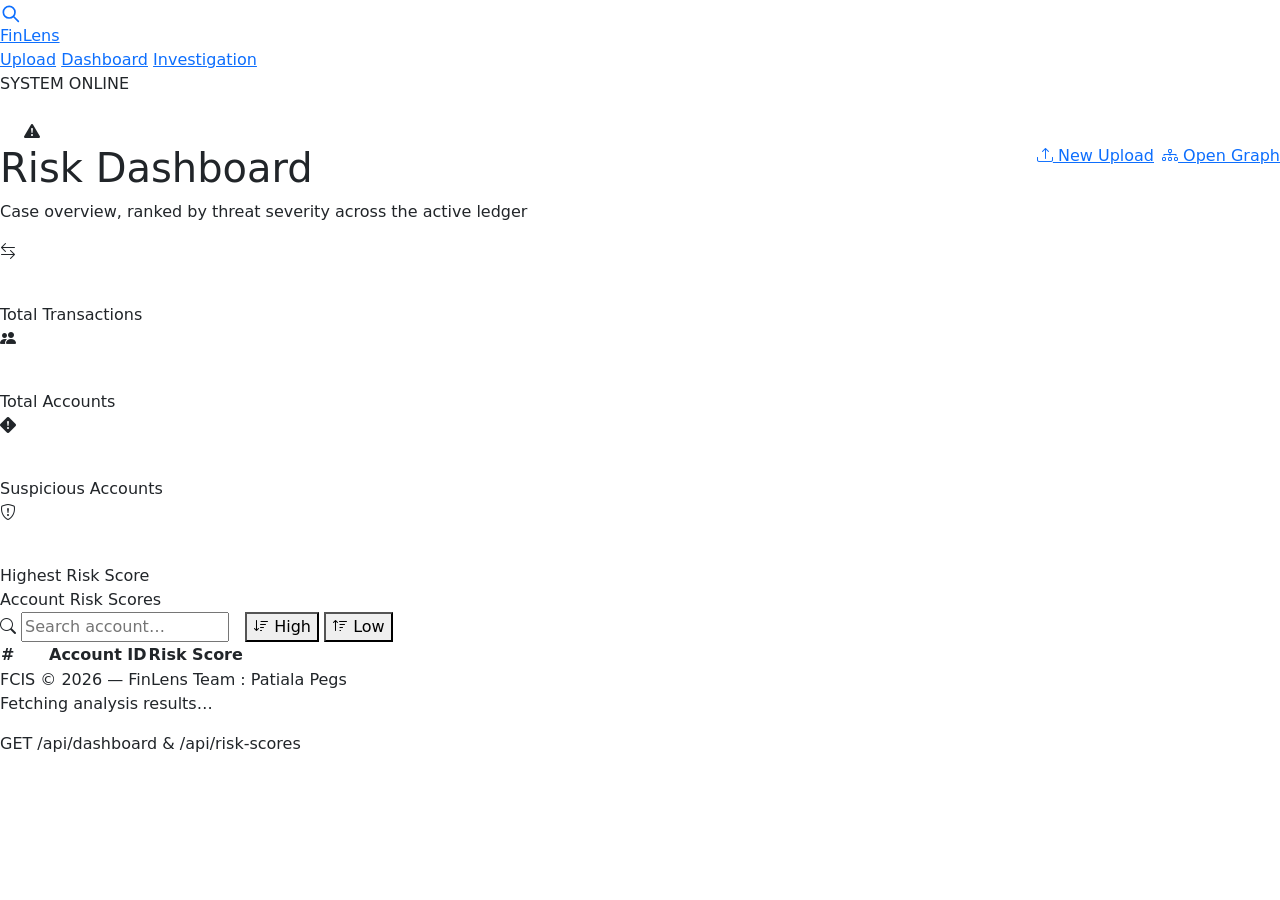
==== dashboard.html @ 62fd75c6 "Update dashboard.html" ====
<!DOCTYPE html>
<html lang="en">
<head>
  <meta charset="UTF-8" />
  <meta name="viewport" content="width=device-width, initial-scale=1.0" />
  <meta http-equiv="X-Content-Type-Options" content="nosniff" />
  <meta http-equiv="X-Frame-Options" content="DENY" />
  <meta name="referrer" content="strict-origin-when-cross-origin" />
  <title>FinLens— Dashboard</title>

  <link
    rel="stylesheet"
    href="https://cdn.jsdelivr.net/npm/bootstrap@5.3.3/dist/css/bootstrap.min.css"
    integrity="sha384-QWTKZyjpPEjISv5WaRU9OFeRpok6YctnYmDr5pNlyT2bRjXh0JMhjY6hW+ALEwIH"
    crossorigin="anonymous"
  />
  <link
    rel="stylesheet"
    href="https://cdn.jsdelivr.net/npm/bootstrap-icons@1.11.3/font/bootstrap-icons.min.css"
    crossorigin="anonymous"
  />
  <link rel="stylesheet" href="style.css" />
  <link rel="icon" type="image/x-icon" href="favicon.ico">

<link rel="icon" type="image/png" sizes="32x32" href="favicon-32x32.png">
<link rel="icon" type="image/png" sizes="16x16" href="favicon-16x16.png">

<link rel="apple-touch-icon" sizes="192x192" href="favicon-192x192.png">
</head>
<body>

  <!-- ===================== NAVBAR ===================== -->
  <nav class="fcis-navbar">
    <a href="index.html" class="fcis-brand">
      <div class="fcis-brand-icon">
        <!-- Magnifying glass -->
        <svg width="20" height="20" viewBox="0 0 24 24" fill="none" stroke="currentColor" stroke-width="2" stroke-linecap="round" stroke-linejoin="round" aria-hidden="true">
          <circle cx="11" cy="11" r="7"/>
          <line x1="16.5" y1="16.5" x2="22" y2="22"/>
        </svg>
      </div>
      <span class="fcis-brand-name">FinLens</span>
      
    </a>

    <div class="fcis-nav-links">
      <a href="index.html"         class="fcis-nav-link">Upload</a>
      <a href="dashboard.html"     class="fcis-nav-link active">Dashboard</a>
      <a href="investigation.html" class="fcis-nav-link">Investigation</a>
    </div>

    <span class="status-dot">SYSTEM ONLINE</span>
  </nav>

  <!-- ===================== ERROR BANNER ===================== -->
  <div id="error-banner" class="error-banner mx-4 mt-4" role="alert" aria-live="assertive">
    <i class="bi bi-exclamation-triangle-fill" aria-hidden="true"></i>
    <span class="error-msg"></span>
  </div>

  <!-- ===================== MAIN CONTENT ===================== -->
  <main class="dashboard-layout">

    <div class="page-header d-flex justify-content-between align-items-start flex-wrap gap-3">
      <div>
        <h1 class="page-title">Risk Dashboard</h1>
        <p class="page-subtitle">Case overview, ranked by threat severity across the active ledger</p>
      </div>
      <div class="d-flex gap-2">
        <a href="index.html" class="btn-fcis-ghost">
          <i class="bi bi-upload" aria-hidden="true"></i>
          New Upload
        </a>
        <a href="investigation.html" class="btn-fcis-primary">
          <i class="bi bi-diagram-3" aria-hidden="true"></i>
          Open Graph
        </a>
      </div>
    </div>

    <!-- ===================== STATS GRID ===================== -->
    <section aria-label="Summary statistics">
      <div class="stats-grid">

        <article class="stat-card stat-info" aria-label="Total Transactions">
          <div class="stat-icon icon-info" aria-hidden="true">
            <i class="bi bi-arrow-left-right"></i>
          </div>
          <div class="stat-value" id="stat-total-tx" aria-live="polite">
            <span class="skeleton" style="width:90px;height:32px;display:inline-block;border-radius:4px;"></span>
          </div>
          <div class="stat-label">Total Transactions</div>
        </article>

        <article class="stat-card stat-safe" aria-label="Total Accounts">
          <div class="stat-icon icon-safe" aria-hidden="true">
            <i class="bi bi-people-fill"></i>
          </div>
          <div class="stat-value" id="stat-total-acc" aria-live="polite">
            <span class="skeleton" style="width:70px;height:32px;display:inline-block;border-radius:4px;"></span>
          </div>
          <div class="stat-label">Total Accounts</div>
        </article>

        <article class="stat-card stat-warning" aria-label="Suspicious Accounts">
          <div class="stat-icon icon-warning" aria-hidden="true">
            <i class="bi bi-exclamation-diamond-fill"></i>
          </div>
          <div class="stat-value" id="stat-suspicious" aria-live="polite">
            <span class="skeleton" style="width:50px;height:32px;display:inline-block;border-radius:4px;"></span>
          </div>
          <div class="stat-label">Suspicious Accounts</div>
        </article>

        <article class="stat-card stat-danger threat-pulse" aria-label="Highest Risk Score">
          <div class="stat-icon icon-danger" aria-hidden="true">
            <i class="bi bi-shield-exclamation"></i>
          </div>
          <div class="stat-value" id="stat-highest-risk" style="color:var(--critical)" aria-live="polite">
            <span class="skeleton" style="width:60px;height:32px;display:inline-block;border-radius:4px;"></span>
          </div>
          <div class="stat-label">Highest Risk Score</div>
        </article>

      </div>
    </section>

    <!-- ===================== RISK TABLE ===================== -->
    <section aria-label="Risk score table">

      <div class="table-toolbar">
        <div class="section-title">Account Risk Scores</div>

        <div class="d-flex gap-3 align-items-center flex-wrap">
          <div class="fcis-search" role="search">
            <i class="bi bi-search fcis-search-icon" aria-hidden="true"></i>
            <input
              type="search"
              id="account-search"
              placeholder="Search account…"
              aria-label="Search accounts by ID"
              autocomplete="off"
              spellcheck="false"
            />
          </div>

          <div class="sort-controls" role="group" aria-label="Sort options">
            <button class="sort-btn sort-active" data-sort="desc" aria-pressed="true">
              <i class="bi bi-sort-down" aria-hidden="true"></i> High
            </button>
            <button class="sort-btn" data-sort="asc" aria-pressed="false">
              <i class="bi bi-sort-up" aria-hidden="true"></i> Low
            </button>
          </div>
        </div>
      </div>

      <div class="fcis-card" style="padding:0; overflow:hidden;">
        <div class="fcis-table-wrapper">
          <table class="fcis-table" role="table" aria-label="Account risk scores">
            <thead>
              <tr>
                <th scope="col" style="width:48px;">#</th>
                <th scope="col">Account ID</th>
                <th scope="col">Risk Score</th>
              </tr>
            </thead>
            <tbody id="risk-table-body"></tbody>
          </table>
        </div>

        <!-- Empty state -->
        <div id="table-empty" class="empty-state" style="display:none;" aria-live="polite">
          <div class="empty-state-icon" aria-hidden="true">
            <!-- No results / search icon -->
            <svg width="32" height="32" viewBox="0 0 24 24" fill="none" stroke="currentColor" stroke-width="1.5" stroke-linecap="round" stroke-linejoin="round">
              <circle cx="11" cy="11" r="7"/>
              <line x1="16.5" y1="16.5" x2="22" y2="22"/>
              <line x1="8" y1="11" x2="14" y2="11"/>
            </svg>
          </div>
          <p class="empty-state-text">No accounts match this query.</p>
        </div>

      </div>

    </section>

  </main>

  <!-- ===================== FOOTER ===================== -->
  <footer class="fcis-footer">
    <span class="fcis-footer-text">FCIS &copy; 2026 &mdash; FinLens</span>
    <span class="fcis-footer-text">
      <span class="fcis-footer-text">Team : Patiala Pegs</span>
    </span>
  </footer>

  <!-- Loading overlay -->
  <div id="loading-overlay" class="loading-overlay" role="status" aria-live="polite" aria-label="Loading dashboard data">
    <div class="loading-card">
      <div class="loading-spinner-lg" aria-hidden="true"></div>
      <p class="loading-label">Fetching analysis results…</p>
      <p class="loading-sub">GET /api/dashboard &amp; /api/risk-scores</p>
    </div>
  </div>

  <script
    src="https://cdn.jsdelivr.net/npm/bootstrap@5.3.3/dist/js/bootstrap.bundle.min.js"
    integrity="sha384-YvpcrYf0tY3lHB60NNkmXc4s9bIOgUxi8T/jzmWBjstz8T8AlGkgqamFxlYEMJF8"
    crossorigin="anonymous"
  ></script>
  <script src="app.js"></script>
</body>
</html>
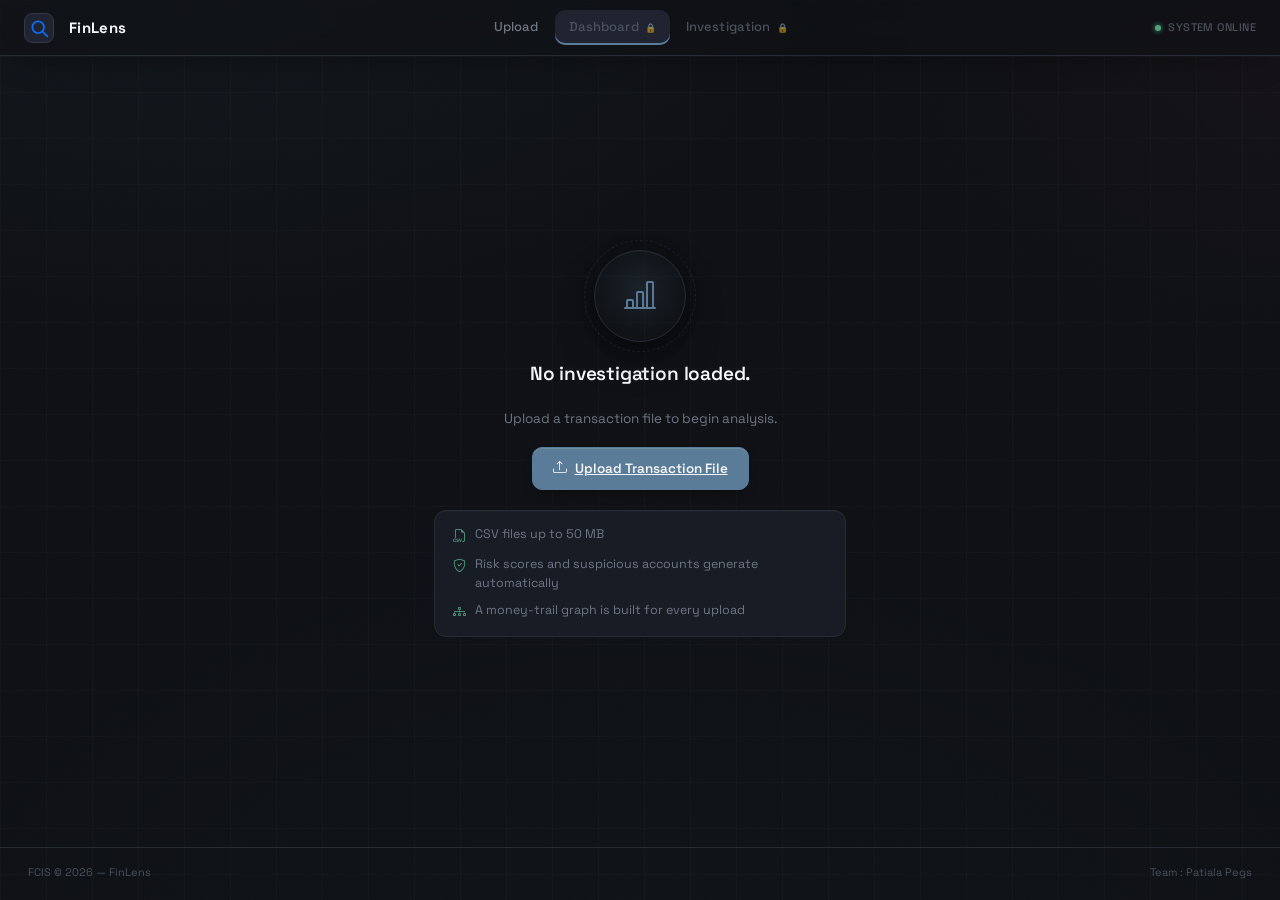
==== commit 20f033df: "Add files via upload" ====
--- a/dashboard.html
+++ b/dashboard.html
@@ -6,7 +6,7 @@
   <meta http-equiv="X-Content-Type-Options" content="nosniff" />
   <meta http-equiv="X-Frame-Options" content="DENY" />
   <meta name="referrer" content="strict-origin-when-cross-origin" />
-  <title>FinLens— Dashboard</title>
+  <title>FinLens — Dashboard</title>
 
   <link
     rel="stylesheet"
@@ -21,10 +21,8 @@
   />
   <link rel="stylesheet" href="style.css" />
   <link rel="icon" type="image/x-icon" href="favicon.ico">
-
 <link rel="icon" type="image/png" sizes="32x32" href="favicon-32x32.png">
 <link rel="icon" type="image/png" sizes="16x16" href="favicon-16x16.png">
-
 <link rel="apple-touch-icon" sizes="192x192" href="favicon-192x192.png">
 </head>
 <body>
@@ -33,24 +31,32 @@
   <nav class="fcis-navbar">
     <a href="index.html" class="fcis-brand">
       <div class="fcis-brand-icon">
-        <!-- Magnifying glass -->
         <svg width="20" height="20" viewBox="0 0 24 24" fill="none" stroke="currentColor" stroke-width="2" stroke-linecap="round" stroke-linejoin="round" aria-hidden="true">
           <circle cx="11" cy="11" r="7"/>
           <line x1="16.5" y1="16.5" x2="22" y2="22"/>
         </svg>
       </div>
       <span class="fcis-brand-name">FinLens</span>
-      
     </a>
 
-    <div class="fcis-nav-links">
-      <a href="index.html"         class="fcis-nav-link">Upload</a>
-      <a href="dashboard.html"     class="fcis-nav-link active">Dashboard</a>
-      <a href="investigation.html" class="fcis-nav-link">Investigation</a>
-    </div>
-
-    <span class="status-dot">SYSTEM ONLINE</span>
+    <div class="fcis-nav-links" id="fcis-nav-links">
+      <a href="index.html" class="fcis-nav-link">Upload</a>
+      <a href="dashboard.html" class="fcis-nav-link active" data-requires-upload>Dashboard</a>
+      <a href="investigation.html" class="fcis-nav-link" data-requires-upload>Investigation</a>
+    </div>
+
+    <div class="fcis-navbar-right">
+      <span class="status-dot"><span class="status-text">SYSTEM ONLINE</span></span>
+      <button class="fcis-menu-toggle" id="nav-menu-toggle" aria-label="Toggle navigation menu" aria-expanded="false" aria-controls="fcis-nav-links">
+        <span class="menu-bar"></span>
+        <span class="menu-bar"></span>
+        <span class="menu-bar"></span>
+      </button>
+    </div>
   </nav>
+  <div class="nav-menu-backdrop" id="nav-menu-backdrop"></div>
+
+  <div id="nav-toast" class="nav-toast" role="status" aria-live="polite"></div>
 
   <!-- ===================== ERROR BANNER ===================== -->
   <div id="error-banner" class="error-banner mx-4 mt-4" role="alert" aria-live="assertive">
@@ -58,8 +64,29 @@
     <span class="error-msg"></span>
   </div>
 
+  <!-- ===================== EMPTY STATE (no upload yet) ===================== -->
+  <div id="dashboard-empty-state" class="page-empty-state" style="display:none;">
+    <div class="empty-illustration" aria-hidden="true">
+      <i class="bi bi-bar-chart-line"></i>
+    </div>
+
+    <h2>No investigation loaded.</h2>
+    <p class="empty-lede">Upload a transaction file to begin analysis.</p>
+
+    <a href="index.html" class="btn-fcis-primary">
+      <i class="bi bi-upload" aria-hidden="true"></i>
+      Upload Transaction File
+    </a>
+
+    <ul class="empty-guidance">
+      <li><i class="bi bi-filetype-csv" aria-hidden="true"></i> CSV files up to 50&nbsp;MB</li>
+      <li><i class="bi bi-shield-check" aria-hidden="true"></i> Risk scores and suspicious accounts generate automatically</li>
+      <li><i class="bi bi-diagram-3" aria-hidden="true"></i> A money-trail graph is built for every upload</li>
+    </ul>
+  </div>
+
   <!-- ===================== MAIN CONTENT ===================== -->
-  <main class="dashboard-layout">
+  <main class="dashboard-layout" id="dashboard-main">
 
     <div class="page-header d-flex justify-content-between align-items-start flex-wrap gap-3">
       <div>
@@ -78,6 +105,24 @@
       </div>
     </div>
 
+    <!-- ===================== CASE SUMMARY STRIP ===================== -->
+    <section class="case-strip" aria-label="Case summary" id="case-strip">
+      <div class="case-strip-item">
+        <span class="case-strip-label">Source file</span>
+        <span class="case-strip-value" id="case-filename">—</span>
+      </div>
+      <div class="case-strip-divider"></div>
+      <div class="case-strip-item">
+        <span class="case-strip-label">Analysed</span>
+        <span class="case-strip-value" id="case-uploaded-at">—</span>
+      </div>
+      <div class="case-strip-divider"></div>
+      <div class="case-strip-item">
+        <span class="case-strip-label">Status</span>
+        <span class="fcis-badge badge-low" id="case-status">Complete</span>
+      </div>
+    </section>
+
     <!-- ===================== STATS GRID ===================== -->
     <section aria-label="Summary statistics">
       <div class="stats-grid">
@@ -112,14 +157,34 @@
           <div class="stat-label">Suspicious Accounts</div>
         </article>
 
-        <article class="stat-card stat-danger threat-pulse" aria-label="Highest Risk Score">
-          <div class="stat-icon icon-danger" aria-hidden="true">
-            <i class="bi bi-shield-exclamation"></i>
-          </div>
-          <div class="stat-value" id="stat-highest-risk" style="color:var(--critical)" aria-live="polite">
-            <span class="skeleton" style="width:60px;height:32px;display:inline-block;border-radius:4px;"></span>
-          </div>
-          <div class="stat-label">Highest Risk Score</div>
+        <article id="risk-gauge-card" class="stat-card risk-gauge-card" aria-label="Highest Risk Score">
+          <div class="risk-gauge-wrap">
+            <svg class="risk-gauge-svg" viewBox="0 0 140 140" aria-hidden="true">
+              <circle class="risk-gauge-track" cx="70" cy="70" r="58"></circle>
+              <circle class="risk-gauge-fill" id="risk-gauge-fill" cx="70" cy="70" r="58"></circle>
+            </svg>
+            <div class="risk-gauge-center">
+              <span class="risk-gauge-percent" id="risk-gauge-percent" aria-live="polite">
+                <span class="skeleton" style="width:44px;height:26px;display:inline-block;border-radius:4px;"></span>
+              </span>
+              <span class="risk-gauge-level" id="risk-gauge-level"></span>
+            </div>
+          </div>
+
+          <div class="risk-gauge-meta">
+            <div class="stat-label">Highest Risk Score</div>
+            <ul class="risk-gauge-legend">
+              <li><span class="risk-gauge-dot" style="background:var(--low)"></span>Safe</li>
+              <li><span class="risk-gauge-dot" style="background:var(--medium)"></span>Warning</li>
+              <li><span class="risk-gauge-dot" style="background:var(--high)"></span>Elevated</li>
+              <li><span class="risk-gauge-dot" style="background:var(--critical)"></span>Critical</li>
+            </ul>
+          </div>
+
+          <!-- Legacy target: the original (unchanged) stat-population line
+               still writes the raw number here. It's kept off-screen —
+               the gauge above is now the real display. -->
+          <span id="stat-highest-risk" style="display:none" aria-hidden="true"></span>
         </article>
 
       </div>
@@ -157,7 +222,7 @@
 
       <div class="fcis-card" style="padding:0; overflow:hidden;">
         <div class="fcis-table-wrapper">
-          <table class="fcis-table" role="table" aria-label="Account risk scores">
+          <table class="fcis-table risk-table" role="table" aria-label="Account risk scores">
             <thead>
               <tr>
                 <th scope="col" style="width:48px;">#</th>
@@ -169,10 +234,8 @@
           </table>
         </div>
 
-        <!-- Empty state -->
         <div id="table-empty" class="empty-state" style="display:none;" aria-live="polite">
           <div class="empty-state-icon" aria-hidden="true">
-            <!-- No results / search icon -->
             <svg width="32" height="32" viewBox="0 0 24 24" fill="none" stroke="currentColor" stroke-width="1.5" stroke-linecap="round" stroke-linejoin="round">
               <circle cx="11" cy="11" r="7"/>
               <line x1="16.5" y1="16.5" x2="22" y2="22"/>
@@ -191,9 +254,7 @@
   <!-- ===================== FOOTER ===================== -->
   <footer class="fcis-footer">
     <span class="fcis-footer-text">FCIS &copy; 2026 &mdash; FinLens</span>
-    <span class="fcis-footer-text">
-      <span class="fcis-footer-text">Team : Patiala Pegs</span>
-    </span>
+    <span class="fcis-footer-text">Team : Patiala Pegs</span>
   </footer>
 
   <!-- Loading overlay -->
@@ -201,7 +262,7 @@
     <div class="loading-card">
       <div class="loading-spinner-lg" aria-hidden="true"></div>
       <p class="loading-label">Fetching analysis results…</p>
-      <p class="loading-sub">GET /api/dashboard &amp; /api/risk-scores</p>
+      <p class="loading-sub">Reading stored case data</p>
     </div>
   </div>
 
@@ -212,4 +273,4 @@
   ></script>
   <script src="app.js"></script>
 </body>
-</html>
+</html>
--- a/style.css
+++ b/style.css
@@ -0,0 +1,1811 @@
+@import url('https://fonts.googleapis.com/css2?family=Space+Grotesk:wght@300;400;500;600;700&family=JetBrains+Mono:wght@400;500;600;700&display=swap');
+
+/* ============================================================
+   DESIGN TOKENS
+   ============================================================ */
+:root {
+  /* Surfaces */
+  --bg-primary:      #0F1115;
+  --bg-panel:        #181C24;
+  --bg-panel-raised: #1F2430;
+  --bg-inset:        #11141A;
+  --bg-overlay:      rgba(15, 17, 21, 0.82);
+
+  /* Borders */
+  --border-subtle: #262B35;
+  --border-default:#323847;
+  --border-strong: #424A5C;
+
+  /* Text */
+  --text-primary:   #F4F6F8;
+  --text-secondary: #6E7683;
+  --text-tertiary:  #4A505C;
+
+  /* Risk gradient — the only colour system that carries meaning */
+  --critical: #E05353;
+  --high:     #D17A4A;
+  --medium:   #DF9F4F;
+  --low:      #52A47F;
+
+  --critical-wash: rgba(224, 83, 83, 0.12);
+  --high-wash:     rgba(209, 122, 74, 0.12);
+  --medium-wash:   rgba(223, 159, 79, 0.12);
+  --low-wash:      rgba(82, 164, 127, 0.12);
+
+  --critical-border: rgba(224, 83, 83, 0.32);
+  --high-border:     rgba(209, 122, 74, 0.32);
+  --medium-border:   rgba(223, 159, 79, 0.32);
+  --low-border:      rgba(82, 164, 127, 0.32);
+
+  /* Neutral accent — used for navigation/action, never for risk */
+  --accent:       #5B7C99;
+  --accent-hover: #6E91AC;
+  --accent-wash:  rgba(91, 124, 153, 0.14);
+  --accent-border:rgba(91, 124, 153, 0.32);
+
+  /* Type */
+  --font-display: 'Space Grotesk', -apple-system, BlinkMacSystemFont, sans-serif;
+  --font-body:    'Space Grotesk', -apple-system, BlinkMacSystemFont, sans-serif;
+  --font-mono:    'Space Grotesk', 'Courier New', monospace;
+
+  /* Radii */
+  --radius-sm: 8px;
+  --radius-md: 10px;
+  --radius-lg: 12px;
+  --radius-xl: 14px;
+
+  /* Motion */
+  --ease: cubic-bezier(0.4, 0, 0.2, 1);
+  --motion: 280ms var(--ease);
+  --motion-fast: 160ms var(--ease);
+
+  /* Elevation — layered soft shadows, no hard rings, no glow at the edge */
+  --shadow-panel:
+    0 1px 0 rgba(255, 255, 255, 0.03) inset,
+    0 1px 1px rgba(0, 0, 0, 0.4),
+    0 10px 24px rgba(0, 0, 0, 0.32),
+    0 28px 56px rgba(0, 0, 0, 0.22);
+  --shadow-drawer:
+    0 1px 0 rgba(255, 255, 255, 0.04) inset,
+    0 2px 4px rgba(0, 0, 0, 0.42),
+    0 18px 44px rgba(0, 0, 0, 0.46),
+    0 36px 88px rgba(0, 0, 0, 0.3);
+  --shadow-float:
+    0 1px 0 rgba(255, 255, 255, 0.025) inset,
+    0 6px 16px rgba(0, 0, 0, 0.3),
+    0 18px 40px rgba(0, 0, 0, 0.22);
+  --shadow-inset: inset 0 1px 0 rgba(255, 255, 255, 0.02);
+
+  /* Ambient glow — soft and distant, never a ring at the edge */
+  --glow-accent:   0 0 90px -34px rgba(91, 124, 153, 0.22);
+  --glow-critical: 0 0 80px -32px rgba(224, 83, 83, 0.16);
+  --glow-low:      0 0 80px -32px rgba(82, 164, 127, 0.14);
+}
+
+*, *::before, *::after { box-sizing: border-box; margin: 0; padding: 0; }
+html { scroll-behavior: smooth; }
+
+body {
+  font-family: var(--font-body);
+  color: var(--text-primary);
+  font-size: 14px;
+  line-height: 1.6;
+  min-height: 100vh;
+  -webkit-font-smoothing: antialiased;
+  font-feature-settings: "tnum" 1;
+  overflow-x: hidden; /* safety net: no page ever scrolls sideways */
+
+  /* Analyst-desk backdrop: soft ambient glow + near-invisible grid + faint grain.
+     Layers are listed top-to-bottom: noise, grid (v), grid (h), then the three
+     ambient glows, over the flat base colour. */
+  background-color: var(--bg-primary);
+  background-image:
+    url("data:image/svg+xml,%3Csvg xmlns='http://www.w3.org/2000/svg' width='140' height='140'%3E%3Cfilter id='n'%3E%3CfeTurbulence type='fractalNoise' baseFrequency='0.85' numOctaves='2' stitchTiles='stitch'/%3E%3CfeColorMatrix type='matrix' values='0 0 0 0 1 0 0 0 0 1 0 0 0 0 1 0 0 0 0.05 0'/%3E%3C/filter%3E%3Crect width='100%25' height='100%25' filter='url(%23n)'/%3E%3C/svg%3E"),
+    linear-gradient(90deg, rgba(255, 255, 255, 0.014) 1px, transparent 1px),
+    linear-gradient(rgba(255, 255, 255, 0.014) 1px, transparent 1px),
+    radial-gradient(ellipse 1100px 650px at 14% -8%, rgba(91, 124, 153, 0.065), transparent 62%),
+    radial-gradient(ellipse 900px 620px at 104% 4%, rgba(224, 83, 83, 0.03), transparent 58%),
+    radial-gradient(ellipse 1300px 800px at 50% 112%, rgba(82, 164, 127, 0.022), transparent 64%);
+  background-repeat: repeat, repeat, repeat, no-repeat, no-repeat, no-repeat;
+  background-size: 150px 150px, 46px 46px, 46px 46px, 100% 100%, 100% 100%, 100% 100%;
+  background-position: 0 0, 0 0, 0 0, 0 0, 0 0, 0 0;
+  background-attachment: fixed;
+  background-blend-mode: overlay, normal, normal, normal, normal, normal;
+}
+
+img, svg, video, canvas { max-width: 100%; height: auto; }
+
+::-webkit-scrollbar { width: 6px; height: 6px; }
+::-webkit-scrollbar-track { background: var(--bg-primary); }
+::-webkit-scrollbar-thumb { background: var(--border-strong); border-radius: 3px; }
+::-webkit-scrollbar-thumb:hover { background: var(--accent); }
+
+:focus-visible { outline: 2px solid var(--accent); outline-offset: 2px; }
+
+h1, h2, h3, h4, h5, h6 {
+  font-family: var(--font-display);
+  font-weight: 600;
+  line-height: 1.25;
+  color: var(--text-primary);
+  letter-spacing: -0.01em;
+}
+
+.mono { font-family: var(--font-mono); }
+.text-critical  { color: var(--critical); }
+.text-low       { color: var(--low); }
+.text-medium    { color: var(--medium); }
+.text-muted-custom    { color: var(--text-tertiary); }
+.text-secondary-custom { color: var(--text-secondary); }
+
+/* ============================================================
+   NAVBAR
+   ============================================================ */
+.fcis-navbar {
+  background: rgba(15, 17, 21, 0.55);
+  border-bottom: 1px solid var(--border-subtle);
+  box-shadow: 0 1px 0 rgba(255, 255, 255, 0.02), 0 16px 32px -20px rgba(0, 0, 0, 0.6);
+  backdrop-filter: blur(10px);
+  -webkit-backdrop-filter: blur(10px);
+  position: sticky;
+  top: 0;
+  z-index: 1000;
+  padding: 0 24px;
+  height: 56px;
+  display: flex;
+  align-items: center;
+  justify-content: space-between;
+}
+
+.fcis-brand { display: flex; align-items: center; gap: 15px; text-decoration: none; }
+
+.fcis-brand-icon {
+  width: 30px; height: 30px;
+  background: var(--bg-panel-raised);
+  border: 1px solid var(--border-default);
+  border-radius: var(--radius-sm);
+  display: flex; align-items: center; justify-content: center;
+  font-size: 13px;
+}
+
+.fcis-brand-name {
+  font-family: var(--font-display);
+  font-weight: 700;
+  font-size: 15px;
+  color: var(--text-primary);
+  letter-spacing: 0.02em;
+}
+
+.fcis-nav-links { display: flex; align-items: center; gap: 2px; }
+
+.fcis-nav-link {
+  font-size: 13px;
+  font-weight: 500;
+  color: var(--text-secondary);
+  text-decoration: none;
+  padding: 7px 14px;
+  border-radius: var(--radius-md);
+  transition: background var(--motion-fast), color var(--motion-fast);
+  letter-spacing: 0.01em;
+}
+
+.fcis-nav-link:hover { background: var(--bg-panel-raised); color: var(--text-primary); }
+
+.fcis-nav-link.active {
+  background: var(--bg-panel-raised);
+  color: var(--text-primary);
+  box-shadow: inset 0 -2px 0 var(--accent);
+}
+
+.fcis-nav-link.nav-locked {
+  color: var(--text-tertiary);
+  cursor: not-allowed;
+  position: relative;
+}
+.fcis-nav-link.nav-locked:hover { background: transparent; color: var(--text-tertiary); }
+.fcis-nav-link.nav-locked::after {
+  content: '🔒';
+  font-size: 9px;
+  margin-left: 6px;
+  opacity: 0.6;
+  vertical-align: middle;
+}
+
+.nav-toast {
+  position: fixed;
+  top: 68px;
+  left: 50%;
+  transform: translateX(-50%) translateY(-8px);
+  background: var(--bg-panel-raised);
+  border: 1px solid var(--border-default);
+  color: var(--text-primary);
+  font-size: 12.5px;
+  font-weight: 500;
+  padding: 10px 18px;
+  border-radius: var(--radius-md);
+  box-shadow: var(--shadow-panel);
+  z-index: 2000;
+  opacity: 0;
+  pointer-events: none;
+  transition: opacity var(--motion), transform var(--motion);
+  max-width: calc(100vw - 32px);
+  text-align: center;
+}
+.nav-toast.visible { opacity: 1; transform: translateX(-50%) translateY(0); }
+
+.status-dot {
+  display: inline-flex; align-items: center; gap: 7px;
+  font-family: var(--font-mono);
+  font-size: 11px; font-weight: 500;
+  letter-spacing: 0.04em;
+  color: var(--text-tertiary);
+}
+.status-dot::before {
+  content: '';
+  width: 6px; height: 6px;
+  border-radius: 50%;
+  background: var(--low);
+  box-shadow: 0 0 5px var(--low);
+  animation: pulse-status 2.5s infinite;
+}
+@keyframes pulse-status { 0%, 100% { opacity: 1; } 50% { opacity: 0.35; } }
+
+/* ============================================================
+   MOBILE NAVBAR — hamburger menu + dropdown panel
+   Desktop keeps the original inline nav-links row untouched.
+   ============================================================ */
+.fcis-navbar-right { display: flex; align-items: center; gap: 12px; }
+
+.fcis-menu-toggle {
+  display: none;
+  flex-direction: column;
+  align-items: center;
+  justify-content: center;
+  gap: 4px;
+  width: 36px;
+  height: 36px;
+  background: var(--bg-panel-raised);
+  border: 1px solid var(--border-default);
+  border-radius: var(--radius-md);
+  cursor: pointer;
+  flex-shrink: 0;
+}
+
+.menu-bar {
+  width: 16px;
+  height: 2px;
+  background: var(--text-primary);
+  border-radius: 1px;
+  transition: transform var(--motion-fast), opacity var(--motion-fast);
+}
+
+.fcis-menu-toggle[aria-expanded="true"] .menu-bar:nth-child(1) { transform: translateY(6px) rotate(45deg); }
+.fcis-menu-toggle[aria-expanded="true"] .menu-bar:nth-child(2) { opacity: 0; }
+.fcis-menu-toggle[aria-expanded="true"] .menu-bar:nth-child(3) { transform: translateY(-6px) rotate(-45deg); }
+
+.nav-menu-backdrop {
+  display: none;
+  position: fixed;
+  inset: 56px 0 0 0;
+  background: rgba(0, 0, 0, 0.45);
+  z-index: 999;
+}
+.nav-menu-backdrop.visible { display: block; }
+
+@media (max-width: 768px) {
+  .fcis-navbar { padding: 0 14px; }
+  .fcis-brand-name { font-size: 14px; }
+  .status-dot .status-text { display: none; }
+  .fcis-menu-toggle { display: flex; }
+
+  .fcis-nav-links {
+    position: fixed;
+    top: 56px;
+    left: 10px;
+    right: 10px;
+    flex-direction: column;
+    align-items: stretch;
+    gap: 4px;
+    background: var(--bg-panel);
+    border: 1px solid var(--border-default);
+    border-radius: var(--radius-lg);
+    padding: 8px;
+    margin-top: 6px;
+    box-shadow: var(--shadow-drawer);
+    max-height: 0;
+    opacity: 0;
+    overflow: hidden;
+    pointer-events: none;
+    transition: max-height var(--motion), opacity var(--motion);
+    z-index: 1001;
+  }
+
+  .fcis-nav-links.mobile-open {
+    max-height: 260px;
+    opacity: 1;
+    pointer-events: auto;
+  }
+
+  .fcis-nav-link {
+    padding: 13px 14px;
+    font-size: 14.5px;
+    border-radius: var(--radius-md);
+  }
+
+  .fcis-nav-link.active { box-shadow: none; background: var(--accent-wash); color: var(--accent); }
+}
+
+@media (min-width: 769px) {
+  .fcis-menu-toggle { display: none; }
+  .nav-menu-backdrop { display: none !important; }
+}
+
+/* ============================================================
+   CARDS / PANELS
+   ============================================================ */
+.fcis-card {
+  background: var(--bg-panel);
+  border: 1px solid var(--border-subtle);
+  border-radius: var(--radius-lg);
+  padding: 22px;
+  box-shadow: var(--shadow-panel);
+  transition: border-color var(--motion);
+}
+.fcis-card:hover { border-color: var(--border-default); }
+.fcis-card-sm { padding: 16px; }
+.fcis-card-lg { padding: 30px; }
+
+.stat-card {
+  background:linear-gradient(#212736 , #191f37) ;
+  border: 1px solid var(--border-subtle);
+  border-radius: var(--radius-lg);
+  padding: 20px 22px;
+  box-shadow: var(--shadow-panel);
+  transition: border-color var(--motion), transform var(--motion);
+  position: relative;
+}
+.stat-card::before {
+  content: '';
+  position: absolute;
+  top: 14px; left: 0;
+  width: 2px;
+  height: calc(100% - 28px);
+  border-radius: 0 2px 2px 0;
+}
+.stat-card.stat-info::before    { background: var(--accent); }
+.stat-card.stat-safe::before    { background: var(--low); }
+.stat-card.stat-warning::before { background: var(--high); }
+.stat-card.stat-danger::before  { background: var(--critical); }
+.stat-card:hover { border-color: var(--border-default); transform: translateY(-1px); }
+
+.stat-icon {
+  width: 36px; height: 36px;
+  border-radius: var(--radius-md);
+  display: flex; align-items: center; justify-content: center;
+  font-size: 16px;
+  margin-bottom: 18px;
+}
+.stat-icon.icon-info    { background: var(--accent-wash);   color: var(--accent); }
+.stat-icon.icon-safe    { background: var(--low-wash);      color: var(--low); }
+.stat-icon.icon-warning { background: var(--high-wash);     color: var(--high); }
+.stat-icon.icon-danger  { background: var(--critical-wash); color: var(--critical); }
+
+.stat-value {
+  font-family: var(--font-mono);
+  font-size: 28px;
+  font-weight: 600;
+  line-height: 1;
+  margin-bottom: 6px;
+  letter-spacing: -0.01em;
+}
+.stat-label {
+  font-size: 11px;
+  font-weight: 500;
+  color: var(--text-secondary);
+  text-transform: uppercase;
+  letter-spacing: 0.07em;
+}
+
+/* Case summary strip */
+.case-strip {
+  display: flex;
+  align-items: center;
+  gap: 20px;
+  background: var(--bg-panel);
+  border: 1px solid var(--border-subtle);
+  border-radius: var(--radius-lg);
+  padding: 14px 20px;
+  margin-bottom: 20px;
+  flex-wrap: wrap;
+  box-shadow: var(--shadow-float);
+}
+.case-strip-item { display: flex; flex-direction: column; gap: 3px; }
+.case-strip-label {
+  font-size: 10px; font-weight: 600;
+  text-transform: uppercase;
+  letter-spacing: 0.07em;
+  color: var(--text-tertiary);
+}
+.case-strip-value {
+  font-family: var(--font-mono);
+  font-size: 13px;
+  font-weight: 600;
+  color: var(--text-primary);
+}
+.case-strip-divider { width: 1px; height: 28px; background: var(--border-subtle); }
+
+@media (max-width: 560px) {
+  .case-strip { flex-direction: column; align-items: flex-start; gap: 10px; padding: 14px 16px; }
+  .case-strip-divider { display: none; }
+}
+
+/* ============================================================
+   BADGES
+   ============================================================ */
+.fcis-badge {
+  font-family: var(--font-mono);
+  font-size: 10.5px;
+  font-weight: 600;
+  padding: 3px 9px;
+  border-radius: var(--radius-sm);
+  letter-spacing: 0.04em;
+  display: inline-flex;
+  align-items: center;
+  gap: 4px;
+  white-space: nowrap;
+}
+.badge-critical { background: var(--critical-wash); color: var(--critical); border: 1px solid var(--critical-border); }
+.badge-high     { background: var(--high-wash);     color: var(--high);     border: 1px solid var(--high-border); }
+.badge-medium   { background: var(--medium-wash);   color: var(--medium);   border: 1px solid var(--medium-border); }
+.badge-low      { background: var(--low-wash);      color: var(--low);      border: 1px solid var(--low-border); }
+
+/* ============================================================
+   TABLES
+   ============================================================ */
+.fcis-table-wrapper {
+  overflow-x: auto;
+  border-radius: var(--radius-lg);
+  border: 1px solid var(--border-subtle);
+  box-shadow: var(--shadow-inset), 0 10px 24px -14px rgba(0, 0, 0, 0.5);
+}
+.fcis-table { width: 100%; border-collapse: collapse; font-size: 13px; }
+.fcis-table thead tr { background: var(--bg-inset); }
+.fcis-table thead th {
+  padding: 11px 16px;
+  text-align: left;
+  font-size: 10.5px;
+  font-weight: 600;
+  text-transform: uppercase;
+  letter-spacing: 0.07em;
+  color: var(--text-secondary);
+  border-bottom: 1px solid var(--border-subtle);
+  white-space: nowrap;
+  user-select: none;
+}
+.fcis-table thead th.sortable { cursor: pointer; transition: color var(--motion-fast); }
+.fcis-table thead th.sortable:hover { color: var(--text-primary); }
+.fcis-table thead th.sort-active    { color: var(--accent); }
+.sort-icon { margin-left: 4px; opacity: 0.5; font-size: 10px; }
+.sort-icon.active { opacity: 1; color: var(--accent); }
+.fcis-table tbody tr { border-bottom: 1px solid var(--border-subtle); transition: background var(--motion-fast); }
+.fcis-table tbody tr:last-child { border-bottom: none; }
+.fcis-table tbody tr:hover { background: var(--bg-panel-raised); cursor: pointer; }
+.fcis-table tbody td { padding: 12px 16px; color: var(--text-primary); font-size: 13px; }
+.fcis-table tbody td.mono-cell { font-family: var(--font-mono); font-size: 12px; }
+
+.risk-bar-wrap { display: flex; align-items: center; gap: 10px; min-width: 150px; }
+
+/* ============================================================
+   TABLE → CARD TRANSFORM (mobile)
+   Applies to any table tagged .risk-table, .tx-table, or
+   .suspicious-table. JS sets data-label on each <td> so the
+   label can render via ::before.
+   ============================================================ */
+@media (max-width: 640px) {
+  .fcis-table.risk-table thead,
+  .fcis-table.tx-table thead,
+  .fcis-table.suspicious-table thead { display: none; }
+
+  .fcis-table.risk-table tbody,
+  .fcis-table.tx-table tbody,
+  .fcis-table.suspicious-table tbody { display: block; }
+
+  .fcis-table.risk-table tbody tr,
+  .fcis-table.tx-table tbody tr,
+  .fcis-table.suspicious-table tbody tr {
+    display: block;
+    background: var(--bg-panel-raised);
+    border: 1px solid var(--border-subtle);
+    border-radius: var(--radius-md);
+    margin: 10px;
+    padding: 10px 12px;
+    cursor: pointer;
+  }
+
+  .fcis-table.risk-table tbody td,
+  .fcis-table.tx-table tbody td,
+  .fcis-table.suspicious-table tbody td {
+    display: flex;
+    justify-content: space-between;
+    align-items: center;
+    gap: 10px;
+    padding: 7px 0;
+    border-bottom: 1px dashed var(--border-subtle);
+    font-size: 13px;
+  }
+
+  .fcis-table.risk-table tbody td:last-child,
+  .fcis-table.tx-table tbody td:last-child,
+  .fcis-table.suspicious-table tbody td:last-child { border-bottom: none; }
+
+  .fcis-table.risk-table tbody td::before,
+  .fcis-table.tx-table tbody td::before,
+  .fcis-table.suspicious-table tbody td::before {
+    content: attr(data-label);
+    font-size: 10px;
+    font-weight: 700;
+    text-transform: uppercase;
+    letter-spacing: 0.06em;
+    color: var(--text-tertiary);
+    flex-shrink: 0;
+  }
+
+  /* Rank number is redundant once the table is sorted visually as cards */
+  .fcis-table.risk-table tbody td[data-label="Rank"] { display: none; }
+
+  .risk-bar-wrap { min-width: 0; flex: 1; justify-content: flex-end; }
+
+  .fcis-table.risk-table + .fcis-table-wrapper,
+  .risk-table.fcis-table,
+  .tx-table.fcis-table,
+  .suspicious-table.fcis-table { background: transparent; }
+
+  .fcis-table-wrapper:has(.risk-table),
+  .fcis-table-wrapper:has(.tx-table),
+  .fcis-table-wrapper:has(.suspicious-table) { border: none; background: transparent; max-height: none; }
+
+  .suspicious-table thead th { position: static; } /* sticky header is meaningless once thead is hidden */
+}
+.risk-bar-track { flex: 1; height: 3px; background: var(--bg-inset); border-radius: 2px; overflow: hidden; }
+.risk-bar-fill { height: 100%; border-radius: 2px; transition: width var(--motion); }
+.risk-bar-fill.fill-critical { background: var(--critical); }
+.risk-bar-fill.fill-high     { background: var(--high); }
+.risk-bar-fill.fill-medium   { background: var(--medium); }
+.risk-bar-fill.fill-low      { background: var(--low); }
+.risk-score-num { font-family: var(--font-mono); font-size: 13px; font-weight: 600; min-width: 26px; text-align: right; }
+
+/* ============================================================
+   SEARCH
+   ============================================================ */
+.fcis-search { position: relative; max-width: 320px; }
+.fcis-search-icon { position: absolute; left: 12px; top: 50%; transform: translateY(-50%); color: var(--text-tertiary); font-size: 13px; pointer-events: none; }
+.fcis-search input {
+  width: 100%;
+  background: var(--bg-inset);
+  border: 1px solid var(--border-subtle);
+  border-radius: var(--radius-md);
+  color: var(--text-primary);
+  font-family: var(--font-body);
+  font-size: 13px;
+  padding: 9px 12px 9px 36px;
+  outline: none;
+  transition: border-color var(--motion-fast), box-shadow var(--motion-fast);
+}
+.fcis-search input::placeholder { color: var(--text-tertiary); }
+.fcis-search input:focus { border-color: var(--accent); box-shadow: 0 0 0 3px var(--accent-wash); }
+
+/* ============================================================
+   BUTTONS
+   ============================================================ */
+.btn-fcis-primary {
+  background: var(--accent);
+  color: var(--text-primary);
+  font-family: var(--font-body);
+  font-size: 13.5px;
+  font-weight: 600;
+  padding: 10px 20px;
+  border: 1px solid var(--accent);
+  border-radius: var(--radius-md);
+  cursor: pointer;
+  box-shadow: 0 1px 0 rgba(255, 255, 255, 0.12) inset, 0 6px 14px -6px rgba(0, 0, 0, 0.45);
+  transition: background var(--motion-fast), border-color var(--motion-fast), transform var(--motion-fast), box-shadow var(--motion-fast);
+  display: inline-flex; align-items: center; gap: 8px;
+}
+.btn-fcis-primary:hover:not(:disabled) {
+  background: var(--accent-hover);
+  border-color: var(--accent-hover);
+  transform: translateY(-1px);
+  box-shadow: 0 1px 0 rgba(255, 255, 255, 0.14) inset, 0 10px 20px -8px rgba(0, 0, 0, 0.5);
+}
+.btn-fcis-primary:disabled { opacity: 0.4; cursor: not-allowed; transform: none; }
+
+.btn-fcis-danger {
+  background: transparent;
+  color: var(--critical);
+  font-family: var(--font-body);
+  font-size: 13.5px;
+  font-weight: 600;
+  padding: 10px 20px;
+  border: 1px solid var(--critical-border);
+  border-radius: var(--radius-md);
+  cursor: pointer;
+  transition: background var(--motion-fast), transform var(--motion-fast);
+  display: inline-flex; align-items: center; gap: 8px;
+}
+.btn-fcis-danger:hover:not(:disabled) { background: var(--critical-wash); }
+
+.btn-fcis-ghost {
+  background: transparent;
+  color: var(--text-secondary);
+  font-family: var(--font-body);
+  font-size: 13px;
+  font-weight: 500;
+  padding: 9px 16px;
+  border: 1px solid var(--border-default);
+  border-radius: var(--radius-md);
+  cursor: pointer;
+  transition: background var(--motion-fast), color var(--motion-fast), border-color var(--motion-fast);
+  display: inline-flex; align-items: center; gap: 6px;
+  text-decoration: none;
+}
+.btn-fcis-ghost:hover { background: var(--bg-panel-raised); color: var(--text-primary); border-color: var(--border-strong); }
+
+/* ============================================================
+   UPLOAD PAGE (index.html)
+   ============================================================ */
+.upload-page { min-height: 100vh; display: flex; flex-direction: column; }
+.upload-hero {
+  flex: 1;
+  display: flex; align-items: center; justify-content: center;
+  padding: clamp(28px, 8vw, 60px) clamp(16px, 5vw, 24px);
+  background: linear-gradient(180deg, rgba(255, 255, 255, 0.012), rgba(0, 0, 0, 0.14));
+}
+.upload-hero-inner { width: 100%; max-width: 560px; }
+
+.upload-eyebrow {
+  font-family: var(--font-mono);
+  font-size: 11px;
+  font-weight: 600;
+  text-transform: uppercase;
+  letter-spacing: 0.12em;
+  color: var(--text-secondary);
+  margin-bottom: clamp(10px, 3vw, 16px);
+  display: flex; align-items: center; gap: 8px;
+}
+.upload-eyebrow::before { content: ''; width: 18px; height: 1px; background: var(--critical); }
+
+.upload-title {
+  font-family: var(--font-display);
+  font-size: clamp(24px, 6vw, 34px);
+  font-weight: 600;
+  line-height: 1.2;
+  margin-bottom: 14px;
+  letter-spacing: -0.02em;
+}
+.upload-title span { color: var(--critical); }
+
+.upload-subtitle { font-size: clamp(13px, 3.2vw, 14px); color: var(--text-secondary); line-height: 1.7; margin-bottom: clamp(22px, 6vw, 32px); }
+
+.drop-zone {
+  background: #d4e0eb;
+  border: 1px dashed var(--border-strong);
+  border-radius: var(--radius-xl);
+  padding: clamp(28px, 8vw, 44px) clamp(18px, 6vw, 32px);
+  text-align: center;
+  cursor: pointer;
+  box-shadow: 0 18px 40px -18px rgba(0, 0, 0, 0.55);
+  transition: border-color var(--motion), background var(--motion), box-shadow var(--motion);
+  position: relative;
+}
+.drop-zone:hover, .drop-zone.drag-over { border-color: var(--accent); background: #a9a8da; }
+.drop-zone.drag-over { border-style: solid; }
+.drop-zone.has-file  { border-color: var(--low); border-style: solid; background: var(--low-wash); }
+.drop-zone.error-state { border-color: var(--critical); border-style: solid; background: var(--critical-wash); }
+
+.drop-icon { font-size: 36px; margin-bottom: 16px; display: block; opacity: 0.8; transition: transform var(--motion); }
+.drop-zone:hover .drop-icon { transform: translateY(-2px); }
+.drop-title { font-size: 15px; font-weight: 600; margin-bottom: 6px; color: #11141A; }
+.drop-hint { font-size: 12px; color: #11141A; font-family: var(--font-mono); }
+.drop-browse { color: var(--accent); font-weight: 600; cursor: pointer; text-decoration: underline; text-underline-offset: 2px; }
+
+.file-selected-info {
+  display: none;
+  align-items: center; justify-content: center; gap: 10px;
+  margin-top: 14px;
+  padding: 10px 16px;
+  background: var(--bg-inset);
+  border: 1px solid var(--border-subtle);
+  border-radius: var(--radius-md);
+}
+.file-selected-info.visible { display: flex; }
+.file-name { font-family: var(--font-mono); font-size: 12px; color: var(--low); font-weight: 600; }
+.file-size { font-family: var(--font-mono); font-size: 11px; color: var(--text-tertiary); }
+
+.upload-status {
+  margin-top: 16px;
+  padding: 11px 16px;
+  border-radius: var(--radius-md);
+  font-size: 13px;
+  font-weight: 500;
+  display: none;
+  align-items: center; gap: 8px;
+}
+.upload-status.visible { display: flex; }
+.upload-status.status-error   { background: var(--critical-wash); color: var(--critical); border: 1px solid var(--critical-border); }
+.upload-status.status-success { background: var(--low-wash);      color: var(--low);      border: 1px solid var(--low-border); }
+.upload-status.status-loading { background: var(--accent-wash);   color: var(--accent);   border: 1px solid var(--accent-border); }
+
+@keyframes spin { to { transform: rotate(360deg); } }
+
+/* ============================================================
+   MULTI-STAGE PROCESSING PANEL
+   Replaces the old inline button spinner. Stage 0's fill is
+   driven by real upload byte-progress; stages 1–4 advance on a
+   steady timer since the server gives no granular signal for
+   them; stage 5 only ever lights up on a real successful response.
+   ============================================================ */
+.processing-panel {
+  max-height: 0;
+  opacity: 0;
+  overflow: hidden;
+  border-radius: var(--radius-lg);
+  transition: max-height 420ms var(--ease), opacity 300ms var(--ease), padding 420ms var(--ease), margin 420ms var(--ease);
+}
+.processing-panel.visible {
+  max-height: 480px;
+  opacity: 1;
+  margin-top: 16px;
+  padding: 18px 20px;
+  background: var(--bg-panel);
+  border: 1px solid var(--border-subtle);
+  box-shadow: var(--shadow-float);
+}
+
+.processing-header {
+  display: flex;
+  align-items: center;
+  justify-content: space-between;
+  margin-bottom: 10px;
+}
+.processing-title {
+  font-family: var(--font-mono);
+  font-size: 11px;
+  font-weight: 700;
+  text-transform: uppercase;
+  letter-spacing: 0.1em;
+  color: var(--text-secondary);
+}
+.processing-percent {
+  font-family: var(--font-mono);
+  font-size: 13px;
+  font-weight: 700;
+  color: var(--accent);
+  font-variant-numeric: tabular-nums;
+}
+
+.processing-bar-track {
+  position: relative;
+  height: 6px;
+  border-radius: 999px;
+  background: var(--bg-inset);
+  overflow: hidden;
+  margin-bottom: 16px;
+}
+.processing-bar-fill {
+  position: relative;
+  height: 100%;
+  width: 0%;
+  border-radius: 999px;
+  background: linear-gradient(90deg, var(--accent), var(--accent-hover));
+  transition: width 550ms cubic-bezier(0.4, 0, 0.2, 1);
+  overflow: hidden;
+}
+.processing-bar-fill::after {
+  content: '';
+  position: absolute;
+  inset: 0;
+  background: linear-gradient(110deg, transparent 30%, rgba(255, 255, 255, 0.3) 50%, transparent 70%);
+  background-size: 200% 100%;
+  animation: processing-shimmer 1.6s linear infinite;
+}
+@keyframes processing-shimmer {
+  from { background-position: 160% 0; }
+  to   { background-position: -60% 0; }
+}
+
+.processing-stages {
+  list-style: none;
+  display: flex;
+  flex-direction: column;
+  gap: 1px;
+}
+.processing-stage {
+  display: flex;
+  align-items: center;
+  gap: 10px;
+  padding: 6px 4px;
+  border-radius: var(--radius-sm);
+}
+
+.stage-icon {
+  flex-shrink: 0;
+  width: 18px;
+  height: 18px;
+  border-radius: 50%;
+  border: 1.5px solid var(--border-default);
+  display: flex;
+  align-items: center;
+  justify-content: center;
+  transition: border-color var(--motion-fast), background var(--motion-fast);
+}
+
+.stage-label {
+  font-size: 12.5px;
+  color: var(--text-tertiary);
+  transition: color var(--motion-fast), font-weight var(--motion-fast);
+}
+
+/* Active — real-time spinner ring */
+.processing-stage.stage-active .stage-icon {
+  border-color: var(--accent);
+  border-top-color: transparent;
+  animation: processing-spin 0.7s linear infinite;
+}
+.processing-stage.stage-active .stage-label {
+  color: var(--text-primary);
+  font-weight: 600;
+}
+@keyframes processing-spin { to { transform: rotate(360deg); } }
+
+/* Done — filled checkmark, small pop-in */
+.processing-stage.stage-done .stage-icon {
+  border-color: var(--low);
+  background: var(--low);
+  animation: processing-check-in 320ms var(--ease);
+}
+.processing-stage.stage-done .stage-icon::after {
+  content: '✓';
+  font-size: 10px;
+  font-weight: 700;
+  color: #0F1115;
+  line-height: 1;
+}
+.processing-stage.stage-done .stage-label { color: var(--text-secondary); }
+
+@keyframes processing-check-in {
+  0%   { transform: scale(0.4); opacity: 0.4; }
+  60%  { transform: scale(1.15); }
+  100% { transform: scale(1); opacity: 1; }
+}
+
+/* Error — best-effort marker on whichever stage was active when the
+   server call failed; the exact reason is always in the status line. */
+.processing-stage.stage-error .stage-icon {
+  border-color: var(--critical);
+  background: var(--critical);
+  animation: none;
+}
+.processing-stage.stage-error .stage-icon::after {
+  content: '!';
+  font-size: 10px;
+  font-weight: 800;
+  color: #0F1115;
+  line-height: 1;
+}
+.processing-stage.stage-error .stage-label { color: var(--critical); font-weight: 600; }
+
+.upload-actions { margin-top: 20px; display: flex; gap: 12px; align-items: center; flex-wrap: wrap; }
+
+@media (max-width: 480px) {
+  .upload-actions { flex-direction: column; align-items: stretch; }
+  .upload-actions .btn-fcis-primary,
+  .upload-actions .btn-fcis-ghost { width: 100%; justify-content: center; }
+}
+
+/* Comfortable tap targets everywhere on touch-sized screens */
+@media (max-width: 768px) {
+  .btn-fcis-primary,
+  .btn-fcis-ghost,
+  .btn-fcis-danger { min-height: 44px; }
+
+  .sort-btn { min-height: 38px; }
+  .filter-chip,
+  .tx-view-btn { min-height: 34px; }
+  .graph-btn { width: 38px; height: 38px; }
+  .demo-data-link { min-height: 44px; align-items: center; }
+}
+
+.demo-data-link {
+  display: inline-flex;
+  align-items: center;
+  gap: 8px;
+  margin-top: 14px;
+  background: none;
+  border: none;
+  color: var(--text-secondary);
+  font-family: var(--font-body);
+  font-size: 12.5px;
+  font-weight: 500;
+  cursor: pointer;
+  padding: 4px 0;
+  text-decoration: underline dotted;
+  text-underline-offset: 3px;
+  transition: color var(--motion-fast);
+}
+.demo-data-link:hover { color: var(--accent-hover); }
+
+.schema-card {
+  margin-top: clamp(18px, 5vw, 28px);
+  background: var(--bg-panel);
+  border: 1px solid var(--border-subtle);
+  border-radius: var(--radius-lg);
+  padding: clamp(13px, 4vw, 16px) clamp(14px, 4vw, 18px);
+  box-shadow: var(--shadow-float);
+}
+.schema-card-header {
+  display: flex; align-items: center; gap: 8px;
+  font-size: 12px;
+  font-weight: 600;
+  text-transform: uppercase;
+  letter-spacing: 0.06em;
+  color: var(--text-secondary);
+  margin-bottom: 12px;
+}
+.schema-cols { display: flex; flex-wrap: wrap; gap: 8px; margin-bottom: 10px; }
+.schema-cols code {
+  font-family: var(--font-mono);
+  font-size: 12px;
+  background: var(--bg-inset);
+  border: 1px solid var(--border-subtle);
+  color: var(--low);
+  padding: 4px 9px;
+  border-radius: var(--radius-sm);
+}
+.schema-cols code.schema-optional { color: var(--text-secondary); border-style: dashed; }
+.schema-note { font-size: 12px; color: var(--text-tertiary); line-height: 1.6; }
+
+.feature-pills { display: flex; flex-wrap: wrap; gap: 8px; margin-top: clamp(20px, 6vw, 32px); }
+
+@media (max-width: 400px) {
+  /* Keep the two pills that matter most; trim decorative noise on the smallest phones */
+  .feature-pills .feature-pill:nth-child(n+4) { display: none; }
+}
+.feature-pill {
+  font-size: 12px;
+  font-weight: 500;
+  color: var(--text-secondary);
+  background: var(--bg-panel);
+  border: 1px solid var(--border-subtle);
+  border-radius: var(--radius-sm);
+  padding: 5px 11px;
+  display: inline-flex; align-items: center; gap: 9px;
+  transition: border-color var(--motion-fast), color var(--motion-fast);
+}
+.feature-pill:hover { border-color: var(--border-strong); color: #0F1115; background: #6E91AC; }
+.feature-pill span { font-size: 10px; }
+
+/* ============================================================
+   PAGE EMPTY STATE (Dashboard / Investigation before upload)
+   ============================================================ */
+.page-empty-state {
+  min-height: calc(100vh - 56px - 53px);
+  display: flex;
+  flex-direction: column;
+  align-items: center;
+  justify-content: center;
+  text-align: center;
+  padding: 60px 24px;
+  gap: 14px;
+  max-width: 460px;
+  margin: 0 auto;
+}
+.page-empty-state h2 { font-size: 19px; }
+.page-empty-state .empty-lede { font-size: 13.5px; color: var(--text-secondary); line-height: 1.7; margin-bottom: 2px; }
+
+/* Illustration placeholder: a soft glowing badge around a single glyph,
+   in keeping with the app's restrained-glow / thin-border language
+   rather than a literal picture. */
+.empty-illustration {
+  position: relative;
+  width: 92px;
+  height: 92px;
+  border-radius: 50%;
+  display: flex;
+  align-items: center;
+  justify-content: center;
+  background: radial-gradient(circle at 50% 42%, rgba(91, 124, 153, 0.16), rgba(91, 124, 153, 0.02) 62%, transparent 76%);
+  border: 1px solid var(--border-subtle);
+  box-shadow: var(--shadow-float), var(--glow-accent);
+  margin-bottom: 6px;
+}
+.empty-illustration::after {
+  content: '';
+  position: absolute;
+  inset: -11px;
+  border-radius: 50%;
+  border: 1px dashed var(--border-default);
+  opacity: 0.4;
+}
+.empty-illustration i {
+  font-size: 32px;
+  color: var(--accent);
+}
+
+.empty-guidance {
+  list-style: none;
+  display: flex;
+  flex-direction: column;
+  gap: 9px;
+  margin-top: 6px;
+  padding: 14px 18px;
+  width: 100%;
+  background: var(--bg-panel);
+  border: 1px solid var(--border-subtle);
+  border-radius: var(--radius-lg);
+  box-shadow: var(--shadow-inset);
+  text-align: left;
+}
+.empty-guidance li {
+  display: flex;
+  align-items: flex-start;
+  gap: 9px;
+  font-size: 12.5px;
+  color: var(--text-secondary);
+  line-height: 1.5;
+}
+.empty-guidance li i {
+  flex-shrink: 0;
+  margin-top: 1px;
+  font-size: 13px;
+  color: var(--low);
+}
+
+@media (max-width: 480px) {
+  .page-empty-state { padding: 44px 18px; gap: 12px; }
+  .empty-illustration { width: 80px; height: 80px; }
+  .empty-illustration i { font-size: 28px; }
+}
+
+/* ============================================================
+   DASHBOARD PAGE
+   ============================================================ */
+.dashboard-layout { padding: clamp(16px, 5vw, 26px) clamp(14px, 5vw, 28px); max-width: 1400px; margin: 0 auto; background: linear-gradient(180deg, rgba(255, 255, 255, 0.012), rgba(0, 0, 0, 0.14)); }
+.page-header { margin-bottom: clamp(18px, 5vw, 26px); }
+.page-title { font-family: var(--font-display); font-size: clamp(18px, 4.5vw, 20px); font-weight: 600; letter-spacing: -0.01em; }
+.page-subtitle { font-size: 13px; color: var(--text-secondary); margin-top: 3px; }
+
+@media (max-width: 560px) {
+  .page-header { flex-direction: column; align-items: stretch !important; gap: 10px; }
+  .page-header > div:last-child { display: flex; gap: 8px; }
+  .page-header > div:last-child > a { flex: 1; justify-content: center; }
+}
+.section-title {
+  font-size: 13px; font-weight: 600; color: var(--text-primary);
+  display: flex; align-items: center; gap: 8px;
+  text-transform: uppercase; letter-spacing: 0.06em;
+}
+.section-title::before { content: ''; width: 3px; height: 14px; background: var(--accent); border-radius: 2px; display: inline-block; }
+
+.stats-grid { display: grid; grid-template-columns: repeat(4, 1fr); gap: 14px; margin-bottom: 24px; }
+@media (max-width: 1024px) { .stats-grid { grid-template-columns: repeat(2, 1fr); } }
+@media (max-width: 540px)  { .stats-grid { grid-template-columns: 1fr; gap: 10px; } }
+
+/* ============================================================
+   CIRCULAR RISK GAUGE
+   Replaces the plain "Highest Risk Score" number. Presentation
+   only — the percentage and tier both come straight from the
+   existing risk score / riskTier(), unmodified.
+   ============================================================ */
+.risk-gauge-card {
+  grid-column: span 2;
+  display: flex;
+  flex-direction: row;
+  align-items: center;
+  gap: 20px;
+  padding: 18px 22px;
+}
+.risk-gauge-card::before { background: var(--gauge-accent, var(--critical)); }
+
+@media (max-width: 1024px) { .risk-gauge-card { grid-column: span 2; } }
+@media (max-width: 640px)  { .risk-gauge-card { flex-direction: column; text-align: center; gap: 14px; } }
+@media (max-width: 540px)  { .risk-gauge-card { grid-column: span 1; } }
+
+.risk-gauge-wrap {
+  position: relative;
+  width: 108px;
+  height: 108px;
+  flex-shrink: 0;
+}
+.risk-gauge-svg { width: 100%; height: 100%; transform: rotate(-90deg); }
+
+.risk-gauge-track {
+  fill: none;
+  stroke: var(--bg-inset);
+  stroke-width: 10;
+}
+.risk-gauge-fill {
+  fill: none;
+  stroke: var(--critical);
+  stroke-width: 10;
+  stroke-linecap: round;
+  transition: stroke-dashoffset 1100ms cubic-bezier(0.4, 0, 0.2, 1), stroke 400ms ease;
+}
+
+.risk-gauge-center {
+  position: absolute;
+  inset: 0;
+  display: flex;
+  flex-direction: column;
+  align-items: center;
+  justify-content: center;
+  gap: 2px;
+}
+.risk-gauge-percent {
+  font-family: var(--font-mono);
+  font-size: 22px;
+  font-weight: 700;
+  color: var(--text-primary);
+  line-height: 1;
+  font-variant-numeric: tabular-nums;
+}
+.risk-gauge-level {
+  font-size: 10px;
+  font-weight: 700;
+  text-transform: uppercase;
+  letter-spacing: 0.08em;
+  min-height: 12px;
+}
+
+.risk-gauge-meta { display: flex; flex-direction: column; gap: 10px; min-width: 0; }
+
+.risk-gauge-legend {
+  list-style: none;
+  display: flex;
+  flex-wrap: wrap;
+  gap: 8px 14px;
+}
+.risk-gauge-legend li {
+  display: inline-flex;
+  align-items: center;
+  gap: 6px;
+  font-size: 11px;
+  font-weight: 500;
+  color: var(--text-secondary);
+}
+.risk-gauge-dot { width: 8px; height: 8px; border-radius: 50%; flex-shrink: 0; }
+
+@media (max-width: 640px) {
+  .risk-gauge-meta { align-items: center; }
+  .risk-gauge-legend { justify-content: center; }
+}
+
+@media (max-width: 540px) {
+  .stat-card { padding: 16px 18px; }
+  .stat-icon { width: 32px; height: 32px; margin-bottom: 12px; font-size: 14px; }
+  .stat-value { font-size: 24px; }
+}
+
+.table-toolbar { display: flex; align-items: center; justify-content: space-between; flex-wrap: wrap; gap: 12px; margin-bottom: 16px; }
+
+@media (max-width: 560px) {
+  .table-toolbar { flex-direction: column; align-items: stretch; }
+  .table-toolbar > .d-flex { flex-direction: column; align-items: stretch; }
+  .fcis-search { max-width: none; }
+  .sort-controls { display: flex; }
+  .sort-btn { flex: 1; justify-content: center; }
+}
+
+.sort-controls { display: flex; gap: 6px; }
+.sort-btn {
+  font-size: 10.5px; font-weight: 600; font-family: var(--font-mono);
+  padding: 6px 11px;
+  border: 1px solid var(--border-subtle);
+  border-radius: var(--radius-md);
+  background: var(--bg-inset);
+  color: var(--text-tertiary);
+  cursor: pointer;
+  transition: color var(--motion-fast), border-color var(--motion-fast), background var(--motion-fast);
+  letter-spacing: 0.04em;
+  text-transform: uppercase;
+}
+.sort-btn:hover       { color: var(--text-primary); border-color: var(--border-strong); }
+.sort-btn.sort-active { color: var(--accent); border-color: var(--accent-border); background: var(--accent-wash); }
+
+.empty-state { text-align: center; padding: 56px 24px; color: var(--text-tertiary); }
+.empty-state-icon { font-size: 32px; margin-bottom: 12px; opacity: 0.4; }
+.empty-state-text { font-size: 13px; }
+
+.skeleton {
+  background: linear-gradient(90deg, var(--bg-panel-raised) 25%, var(--bg-inset) 50%, var(--bg-panel-raised) 75%);
+  background-size: 200% 100%;
+  animation: shimmer 1.4s infinite;
+  border-radius: var(--radius-sm);
+}
+@keyframes shimmer { 0% { background-position: 200% 0; } 100% { background-position: -200% 0; } }
+.skeleton-row td { padding: 16px; }
+.skeleton-cell { height: 14px; }
+
+/* ============================================================
+   INVESTIGATION PAGE — graph-first, overlay drawers
+   ============================================================ */
+body:has(.investigation-wrapper) { overflow-x: hidden; }
+
+.investigation-wrapper {
+  height: calc(100vh - 56px);
+  padding: 16px;
+  max-width: 1900px;
+  margin: 0 auto;
+  display: flex;
+  flex-direction: column;
+  background: linear-gradient(180deg, rgba(255, 255, 255, 0.012), rgba(0, 0, 0, 0.14));
+}
+.inv-stage { position: relative; flex: 1; min-height: 0; display: flex; }
+
+/* ============================================================
+   MISSION CONTROL HEADER
+   Analyst-console strip above the graph: filename, aggregate
+   risk score, and analysis status. Deliberately terminal-like —
+   mono type, tight tracking, no case numbers.
+   ============================================================ */
+.mission-control {
+  position: relative;
+  display: flex;
+  align-items: center;
+  justify-content: space-between;
+  gap: 24px;
+  flex-wrap: wrap;
+  flex-shrink: 0;
+  margin-bottom: 14px;
+  padding: 16px 22px 16px 24px;
+  background: linear-gradient(180deg, #1c222d, #171b23);
+  border: 1px solid var(--border-default);
+  border-radius: var(--radius-lg);
+  box-shadow: var(--shadow-panel), var(--glow-accent);
+  overflow: hidden;
+}
+
+.mission-control::before {
+  content: '';
+  position: absolute;
+  top: 0; left: 0;
+  width: 3px;
+  height: 100%;
+  background: var(--accent);
+}
+
+.mission-control-primary {
+  display: flex;
+  flex-direction: column;
+  gap: 5px;
+  min-width: 0;
+  flex: 1 1 240px;
+}
+
+.mc-eyebrow {
+  display: flex;
+  align-items: center;
+  gap: 6px;
+  font-family: var(--font-mono);
+  font-size: 10px;
+  font-weight: 700;
+  text-transform: uppercase;
+  letter-spacing: 0.14em;
+  color: var(--text-tertiary);
+}
+
+.mc-filename {
+  font-family: var(--font-mono);
+  font-size: clamp(15px, 2.3vw, 19px);
+  font-weight: 600;
+  color: var(--text-primary);
+  letter-spacing: -0.01em;
+  white-space: nowrap;
+  overflow: hidden;
+  text-overflow: ellipsis;
+  max-width: 100%;
+}
+
+.mc-subline {
+  font-size: 12px;
+  color: var(--text-secondary);
+  line-height: 1.5;
+}
+
+.mc-selected-entity {
+  font-family: var(--font-mono);
+  color: var(--accent);
+  font-weight: 600;
+  margin-left: 6px;
+}
+
+.mission-control-stats {
+  display: flex;
+  align-items: center;
+  gap: 22px;
+  flex-wrap: wrap;
+}
+
+.mc-stat { display: flex; flex-direction: column; gap: 5px; }
+
+.mc-stat-label {
+  font-family: var(--font-mono);
+  font-size: 9.5px;
+  font-weight: 700;
+  text-transform: uppercase;
+  letter-spacing: 0.12em;
+  color: var(--text-tertiary);
+}
+
+.mc-stat-value {
+  font-family: var(--font-mono);
+  font-size: 14px;
+  font-weight: 700;
+  color: var(--text-primary);
+  display: flex;
+  align-items: center;
+  gap: 6px;
+}
+
+.mc-stat-divider { width: 1px; height: 30px; background: var(--border-subtle); flex-shrink: 0; }
+
+.mc-risk-tier { letter-spacing: 0.04em; }
+.mc-risk-tier.tier-critical { color: var(--critical); }
+.mc-risk-tier.tier-high     { color: var(--high); }
+.mc-risk-tier.tier-medium   { color: var(--medium); }
+.mc-risk-tier.tier-low      { color: var(--low); }
+.mc-risk-pct { font-size: 12px; font-weight: 500; color: var(--text-secondary); }
+
+.mc-status-value.status-complete { color: var(--low); }
+.mc-status-value.status-pending  { color: var(--text-tertiary); }
+
+.mc-status-dot {
+  width: 7px; height: 7px;
+  border-radius: 50%;
+  background: currentColor;
+  box-shadow: 0 0 5px currentColor;
+  flex-shrink: 0;
+}
+.mc-status-value.status-complete .mc-status-dot { animation: pulse-status 2.5s infinite; }
+
+.mc-entity-badge { font-size: 11px; }
+
+.mission-control-actions { display: flex; align-items: center; flex-shrink: 0; }
+
+@media (max-width: 1100px) {
+  .investigation-wrapper { padding: 12px; }
+  .mission-control { padding: 14px 18px 14px 20px; }
+}
+
+@media (max-width: 720px) {
+  .mission-control-stats { gap: 16px; }
+  .mc-stat-divider:nth-of-type(2) { display: none; } /* keep it to two clear stats on narrow phones */
+}
+
+@media (max-width: 560px) {
+  .investigation-wrapper { padding: 10px; }
+  .mission-control {
+    flex-direction: column;
+    align-items: stretch;
+    gap: 14px;
+    padding: 16px 16px 16px 18px;
+  }
+  .mission-control-stats { gap: 18px; }
+  .mission-control-actions { justify-content: flex-end; }
+  .mc-filename { white-space: normal; overflow-wrap: anywhere; }
+}
+
+/* ============================================================
+   MOBILE SECTION SWITCHER
+   Below 1100px the overlay-drawer layout becomes unusable, so
+   the four panels (graph / entity / report / history) become
+   one-at-a-time tabs instead of an ever-growing stacked scroll.
+   ============================================================ */
+.inv-mobile-tabs { display: none; }
+
+@media (max-width: 1100px) {
+  .inv-mobile-tabs {
+    display: flex;
+    gap: 6px;
+    overflow-x: auto;
+    padding-bottom: 4px;
+    margin-bottom: 12px;
+    flex-shrink: 0;
+    -webkit-overflow-scrolling: touch;
+    scrollbar-width: none;
+  }
+  .inv-mobile-tabs::-webkit-scrollbar { display: none; }
+
+  .inv-tab {
+    flex: 0 0 auto;
+    display: inline-flex;
+    align-items: center;
+    gap: 6px;
+    font-size: 12.5px;
+    font-weight: 600;
+    padding: 9px 15px;
+    border-radius: 999px;
+    border: 1px solid var(--border-subtle);
+    background: var(--bg-panel);
+    color: var(--text-secondary);
+    cursor: pointer;
+    white-space: nowrap;
+    min-height: 38px;
+  }
+  .inv-tab.inv-tab-active { color: var(--accent); border-color: var(--accent-border); background: var(--accent-wash); }
+
+  /* Only the active tab's panel renders; the rest stay mounted but hidden
+     so the vis-network instance and any state are preserved. */
+  .investigation-wrapper[data-active-tab] .graph-panel,
+  .investigation-wrapper[data-active-tab] .account-panel,
+  .investigation-wrapper[data-active-tab] .report-panel,
+  .investigation-wrapper[data-active-tab] .activity-panel,
+  .investigation-wrapper[data-active-tab] .tx-panel {
+    display: none;
+  }
+  .investigation-wrapper[data-active-tab="graph"] .graph-panel { display: flex; }
+  .investigation-wrapper[data-active-tab="details"] .account-panel { display: flex; }
+  .investigation-wrapper[data-active-tab="report"] .report-panel { display: flex; }
+  .investigation-wrapper[data-active-tab="activity"] .activity-panel { display: flex; }
+  .investigation-wrapper[data-active-tab="history"] .tx-panel { display: flex; }
+}
+
+.graph-panel {
+  position: absolute; inset: 0;
+  background: var(--bg-panel);
+  border: 1px solid var(--border-subtle);
+  border-radius: var(--radius-lg);
+  overflow: hidden;
+  display: flex; flex-direction: column;
+}
+.graph-header {
+  padding: 14px 18px;
+  border-bottom: 1px solid var(--border-subtle);
+  display: flex; align-items: center; justify-content: space-between; flex-wrap: wrap; gap: 8px;
+  flex-shrink: 0;
+}
+.graph-title { font-size: 13px; font-weight: 600; display: flex; align-items: center; gap: 8px; }
+.graph-controls { display: flex; gap: 6px; }
+.graph-btn {
+  background: var(--bg-inset);
+  border: 1px solid var(--border-subtle);
+  color: var(--text-secondary);
+  font-size: 13px;
+  width: 28px; height: 28px;
+  border-radius: var(--radius-md);
+  cursor: pointer;
+  display: flex; align-items: center; justify-content: center;
+  transition: color var(--motion-fast), border-color var(--motion-fast), background var(--motion-fast);
+}
+.graph-btn:hover { background: var(--bg-panel-raised); color: var(--text-primary); border-color: var(--border-strong); }
+#network-graph { flex: 1; min-height: 0; position: relative; }
+
+.graph-legend { padding: 10px 18px; border-top: 1px solid var(--border-subtle); display: flex; flex-wrap: wrap; gap: 16px; flex-shrink: 0; }
+.legend-item { display: flex; align-items: center; gap: 7px; font-size: 11px; font-weight: 500; color: var(--text-secondary); }
+
+@media (max-width: 560px) {
+  .graph-legend { padding: 10px 14px; gap: 12px; }
+  .legend-item:last-child { display: none; } /* "Scroll zoom / Drag pan" hint is desktop-only guidance */
+}
+.legend-dot { width: 9px; height: 9px; border-radius: 50%; flex-shrink: 0; }
+
+.inv-drawer {
+  position: absolute;
+  background: var(--bg-panel);
+  border: 1px solid var(--border-default);
+  border-radius: var(--radius-xl);
+  box-shadow: var(--shadow-drawer);
+  overflow: hidden;
+  z-index: 5;
+  transition: transform var(--motion), opacity var(--motion);
+}
+.account-panel { top: 16px; right: 16px; width: 340px; height: calc(34% - 20px); display: flex; flex-direction: column; }
+.report-panel { top: 34%; right: 16px; width: 340px; height: calc(33% - 14px); display: flex; flex-direction: column; background: #1F2430; }
+.activity-panel { top: 67%; right: 16px; width: 340px; height: calc(33% - 22px); display: flex; flex-direction: column; background: #1F2430; }
+.tx-panel { left: 16px; right: 372px; bottom: 16px; max-height: 300px; display: flex; flex-direction: column; background: #1F2430; }
+
+@media (max-width: 1280px) {
+  .account-panel, .report-panel, .activity-panel { width: 300px; }
+  .tx-panel { right: 332px; }
+}
+@media (max-width: 1100px) {
+  .investigation-wrapper { height: auto; overflow: visible; }
+  .inv-stage { position: static; display: block; }
+  .graph-panel { position: static; height: clamp(320px, 62vh, 480px); margin-bottom: 0; }
+  .inv-drawer { position: static; width: 100%; height: auto; max-height: none; min-height: 260px; margin-bottom: 0; box-shadow: var(--shadow-panel); }
+  .tx-panel { left: auto; right: auto; bottom: auto; max-height: none; }
+  .account-panel-body,
+  .report-panel-body { max-height: 60vh; }
+  .activity-panel-body { max-height: 60vh; }
+}
+
+.account-panel-header, .report-panel-header, .tx-header, .activity-panel-header {
+  padding: 13px 18px;
+  border-bottom: 1px solid var(--border-subtle);
+  display: flex; align-items: center; justify-content: space-between; gap: 8px;
+  flex-shrink: 0;
+  flex-wrap: wrap;
+}
+.account-panel-title, .report-panel-title { font-size: 12.5px; font-weight: 600; }
+.account-panel-body { padding: 16px 18px; overflow-y: auto; }
+
+.detail-row { display: flex; justify-content: space-between; align-items: flex-start; padding: 9px 0; border-bottom: 1px solid var(--border-subtle); gap: 12px; }
+.detail-row:last-child { border-bottom: none; }
+.detail-label { font-size: 10.5px; font-weight: 500; text-transform: uppercase; letter-spacing: 0.06em; color: var(--text-tertiary); flex-shrink: 0; }
+.detail-value { font-family: var(--font-mono); font-size: 12px; font-weight: 600; color: var(--text-primary); text-align: right; word-break: break-all; }
+
+.no-selection-state { display: flex; flex-direction: column; align-items: center; justify-content: center; padding: 36px 18px; text-align: center; color: var(--text-tertiary); gap: 10px; }
+.no-selection-icon { font-size: 24px; opacity: 0.35; }
+.no-selection-text { font-size: 12px; line-height: 1.6; }
+
+.ai-badge {
+  font-family: var(--font-mono); font-size: 9px; font-weight: 700;
+  color: var(--critical); background: var(--critical-wash);
+  border: 1px solid var(--critical-border);
+  padding: 2px 6px; border-radius: var(--radius-sm); letter-spacing: 0.08em;
+}
+.report-panel-body { padding: 16px 18px; overflow-y: auto; flex: 1; }
+.report-text { font-size: 13px; color: var(--text-secondary); line-height: 1.75; margin-top: 12px; }
+.report-text strong { color: var(--text-primary); }
+.report-placeholder { font-size: 12px; color: var(--text-tertiary); margin-top: 12px; display: flex; align-items: flex-start; gap: 8px; }
+
+/* ============================================================
+   LIVE ACTIVITY FEED
+   Compact system-log look: monospace, tight rows, muted by
+   default with the current line picked out only by its icon.
+   ============================================================ */
+.activity-live-badge {
+  display: inline-flex;
+  align-items: center;
+  gap: 6px;
+  font-family: var(--font-mono);
+  font-size: 9px;
+  font-weight: 700;
+  letter-spacing: 0.08em;
+  color: var(--low);
+  background: var(--low-wash);
+  border: 1px solid var(--low-border);
+  padding: 2px 8px;
+  border-radius: var(--radius-sm);
+}
+.activity-live-dot {
+  width: 5px; height: 5px;
+  border-radius: 50%;
+  background: currentColor;
+  box-shadow: 0 0 5px currentColor;
+  animation: pulse-status 1.6s infinite;
+}
+.activity-live-badge.activity-idle {
+  color: var(--text-tertiary);
+  background: var(--bg-inset);
+  border-color: var(--border-subtle);
+}
+.activity-live-badge.activity-idle .activity-live-dot { animation: none; box-shadow: none; }
+
+.activity-panel-body {
+  flex: 1;
+  overflow-y: auto;
+  padding: 6px 8px;
+  display: flex;
+  flex-direction: column;
+  gap: 1px;
+}
+
+.activity-entry {
+  display: flex;
+  align-items: baseline;
+  gap: 8px;
+  padding: 6px 10px;
+  border-radius: var(--radius-sm);
+  font-family: var(--font-mono);
+  font-size: 11.5px;
+  line-height: 1.5;
+  animation: activity-in 260ms ease both;
+}
+
+.activity-entry:hover { background: var(--bg-inset); }
+
+.activity-icon {
+  flex-shrink: 0;
+  width: 14px;
+  text-align: center;
+  font-weight: 700;
+  color: var(--low);
+}
+.activity-entry.activity-warn .activity-icon { color: var(--high); }
+.activity-entry.activity-info .activity-icon { color: var(--accent); }
+
+.activity-msg {
+  flex: 1;
+  min-width: 0;
+  color: var(--text-primary);
+  word-break: break-word;
+}
+.activity-entry.activity-warn .activity-msg { color: var(--high); }
+.activity-entry.activity-info .activity-msg { color: var(--text-secondary); }
+
+.activity-time {
+  flex-shrink: 0;
+  font-size: 10px;
+  color: var(--text-tertiary);
+  letter-spacing: 0.02em;
+}
+
+@keyframes activity-in {
+  from { opacity: 0; transform: translateY(-4px); }
+  to   { opacity: 1; transform: translateY(0); }
+}
+
+.tx-panel .fcis-table-wrapper { border: none; border-radius: 0; flex: 1; overflow-y: auto; }
+.tx-panel .empty-state { padding: 24px; }
+
+.tx-view-toggle { display: flex; border: 1px solid var(--border-subtle); border-radius: var(--radius-md); overflow: hidden; }
+.tx-view-btn {
+  font-size: 10.5px; font-weight: 600; font-family: var(--font-mono);
+  text-transform: uppercase; letter-spacing: 0.04em;
+  padding: 5px 10px;
+  background: var(--bg-inset);
+  color: var(--text-tertiary);
+  border: none;
+  cursor: pointer;
+  transition: color var(--motion-fast), background var(--motion-fast);
+}
+.tx-view-btn + .tx-view-btn { border-left: 1px solid var(--border-subtle); }
+.tx-view-btn:hover { color: var(--text-primary); }
+.tx-view-btn.tx-view-active { color: var(--accent); background: var(--accent-wash); }
+
+.tx-filter-chips { display: flex; gap: 6px; flex-wrap: wrap; padding: 10px 18px; border-bottom: 1px solid var(--border-subtle); flex-shrink: 0; }
+.filter-chip {
+  font-size: 11px; font-weight: 600;
+  padding: 5px 12px;
+  border-radius: 999px;
+  border: 1px solid var(--border-subtle);
+  background: var(--bg-inset);
+  color: var(--text-secondary);
+  cursor: pointer;
+  transition: color var(--motion-fast), border-color var(--motion-fast), background var(--motion-fast);
+}
+.filter-chip:hover { border-color: var(--border-strong); color: var(--text-primary); }
+.filter-chip.filter-chip-active { color: var(--accent); border-color: var(--accent-border); background: var(--accent-wash); }
+
+.tx-timeline-view { flex: 1; overflow-y: auto; padding: 14px 18px; }
+.timeline-item { display: flex; gap: 12px; padding: 10px 0; position: relative; }
+.timeline-item:not(:last-child)::before {
+  content: '';
+  position: absolute;
+  left: 4px; top: 22px; bottom: -10px;
+  width: 1px;
+  background: var(--border-subtle);
+}
+.timeline-dot { width: 9px; height: 9px; border-radius: 50%; margin-top: 4px; flex-shrink: 0; }
+.timeline-dot-critical { background: var(--critical); }
+.timeline-dot-high     { background: var(--high); }
+.timeline-dot-low      { background: var(--low); }
+.timeline-body { flex: 1; }
+.timeline-head { display: flex; align-items: center; gap: 8px; margin-bottom: 3px; flex-wrap: wrap; }
+.timeline-date { font-size: 11px; color: var(--text-secondary); }
+.timeline-desc { font-size: 12.5px; color: var(--text-primary); font-family: var(--font-mono); }
+
+/* ============================================================
+   SUSPICIOUS ACCOUNTS TABLE
+   Full-width section below the graph workspace. Populated by
+   main.js; inherits the base .fcis-table look (hover highlight,
+   badges) and gains a sticky header + bounded scroll of its own.
+   ============================================================ */
+.suspicious-section {
+  max-width: 1900px;
+  margin: 0 auto;
+  padding: 0 16px 20px;
+}
+
+.suspicious-toolbar {
+  display: flex;
+  align-items: center;
+  justify-content: space-between;
+  gap: 12px;
+  margin-bottom: 12px;
+  flex-wrap: wrap;
+}
+
+.suspicious-card { box-shadow: var(--shadow-float); }
+
+.suspicious-table-wrapper {
+  max-height: 420px;
+  overflow-y: auto;
+}
+
+.suspicious-table thead th {
+  position: sticky;
+  top: 0;
+  z-index: 2;
+  background: var(--bg-inset);
+}
+
+.suspicious-table tbody tr:focus-visible {
+  outline: 2px solid var(--accent);
+  outline-offset: -2px;
+}
+
+@media (max-width: 1100px) {
+  .suspicious-section { padding: 0 12px 16px; }
+}
+@media (max-width: 560px) {
+  .suspicious-section { padding: 0 10px 14px; }
+  .suspicious-table-wrapper { max-height: none; }
+}
+
+/* ============================================================
+   LOADING OVERLAY
+   ============================================================ */
+.loading-overlay { position: fixed; inset: 0; background: var(--bg-overlay); backdrop-filter: blur(3px); display: none; align-items: center; justify-content: center; z-index: 9999; }
+.loading-overlay.visible { display: flex; }
+.loading-card { background: var(--bg-panel); border: 1px solid var(--border-default); border-radius: var(--radius-xl); padding: 36px 44px; text-align: center; box-shadow: var(--shadow-drawer); max-width: calc(100vw - 40px); }
+
+@media (max-width: 480px) {
+  .loading-card { padding: 28px 24px; }
+}
+.loading-spinner-lg { width: 40px; height: 40px; border: 3px solid var(--border-default); border-top-color: var(--accent); border-radius: 50%; animation: spin 0.8s linear infinite; margin: 0 auto 18px; }
+.loading-label { font-size: 13.5px; font-weight: 600; color: var(--text-primary); margin-bottom: 4px; }
+.loading-sub { font-size: 11.5px; color: var(--text-tertiary); font-family: var(--font-mono); }
+
+/* ============================================================
+   ERROR BANNER
+   ============================================================ */
+.error-banner { display: none; align-items: center; gap: 10px; background: var(--critical-wash); border: 1px solid var(--critical-border); border-radius: var(--radius-md); padding: 12px 16px; font-size: 13px; color: var(--critical); margin-bottom: 20px; }
+.error-banner.visible { display: flex; }
+
+.fcis-alert { padding: 12px 16px; border-radius: var(--radius-md); font-size: 13px; display: flex; align-items: flex-start; gap: 10px; }
+.fcis-alert-info    { background: var(--accent-wash);   color: var(--accent);   border: 1px solid var(--accent-border); }
+.fcis-alert-warning  { background: var(--high-wash);     color: var(--high);     border: 1px solid var(--high-border); }
+.fcis-alert-danger   { background: var(--critical-wash); color: var(--critical); border: 1px solid var(--critical-border); }
+.fcis-alert-safe     { background: var(--low-wash);      color: var(--low);      border: 1px solid var(--low-border); }
+
+/* ============================================================
+   FOOTER
+   ============================================================ */
+.fcis-footer { border-top: 1px solid var(--border-subtle); padding: 16px 28px; display: flex; align-items: center; justify-content: space-between; flex-wrap: wrap; gap: 8px; }
+.fcis-footer-text { font-size: 11px; color: var(--text-tertiary); font-family: var(--font-mono); }
+
+/* ============================================================
+   UTILITY
+   ============================================================ */
+.divider { height: 1px; background: var(--border-subtle); margin: 20px 0; }
+.text-right  { text-align: right; }
+.text-center { text-align: center; }
+.d-flex      { display: flex; }
+.gap-2       { gap: 8px; }
+.gap-3       { gap: 12px; }
+.align-center{ align-items: center; }
+.justify-between { justify-content: space-between; }
+.flex-wrap   { flex-wrap: wrap; }
+.w-100       { width: 100%; }
+.mt-2 { margin-top: 8px; } .mt-3 { margin-top: 12px; } .mt-4 { margin-top: 16px; }
+.mb-2 { margin-bottom: 8px; } .mb-3 { margin-bottom: 12px; } .mb-4 { margin-bottom: 16px; }
+.mx-4 { margin-left: 16px; margin-right: 16px; }
+
+.account-link { color: var(--accent); text-decoration: none; font-family: var(--font-mono); font-size: 12px; font-weight: 600; transition: color var(--motion-fast); }
+.account-link:hover { color: var(--accent-hover); text-decoration: underline; text-underline-offset: 2px; }
+
+.threat-pulse { border-color: var(--critical-border); box-shadow: var(--shadow-panel), var(--glow-critical); }
+
+.graph-tooltip {
+  position: absolute;
+  background: var(--bg-panel-raised);
+  border: 1px solid var(--border-default);
+  border-radius: var(--radius-md);
+  padding: 10px 14px;
+  font-size: 12px;
+  pointer-events: none;
+  z-index: 10;
+  box-shadow: var(--shadow-panel);
+  white-space: nowrap;
+  display: none;
+}
+
+.kbd {
+  font-family: var(--font-mono);
+  font-size: 10px;
+  background: var(--bg-panel-raised);
+  border: 1px solid var(--border-default);
+  border-radius: 4px;
+  padding: 1px 5px;
+  color: var(--text-tertiary);
+}
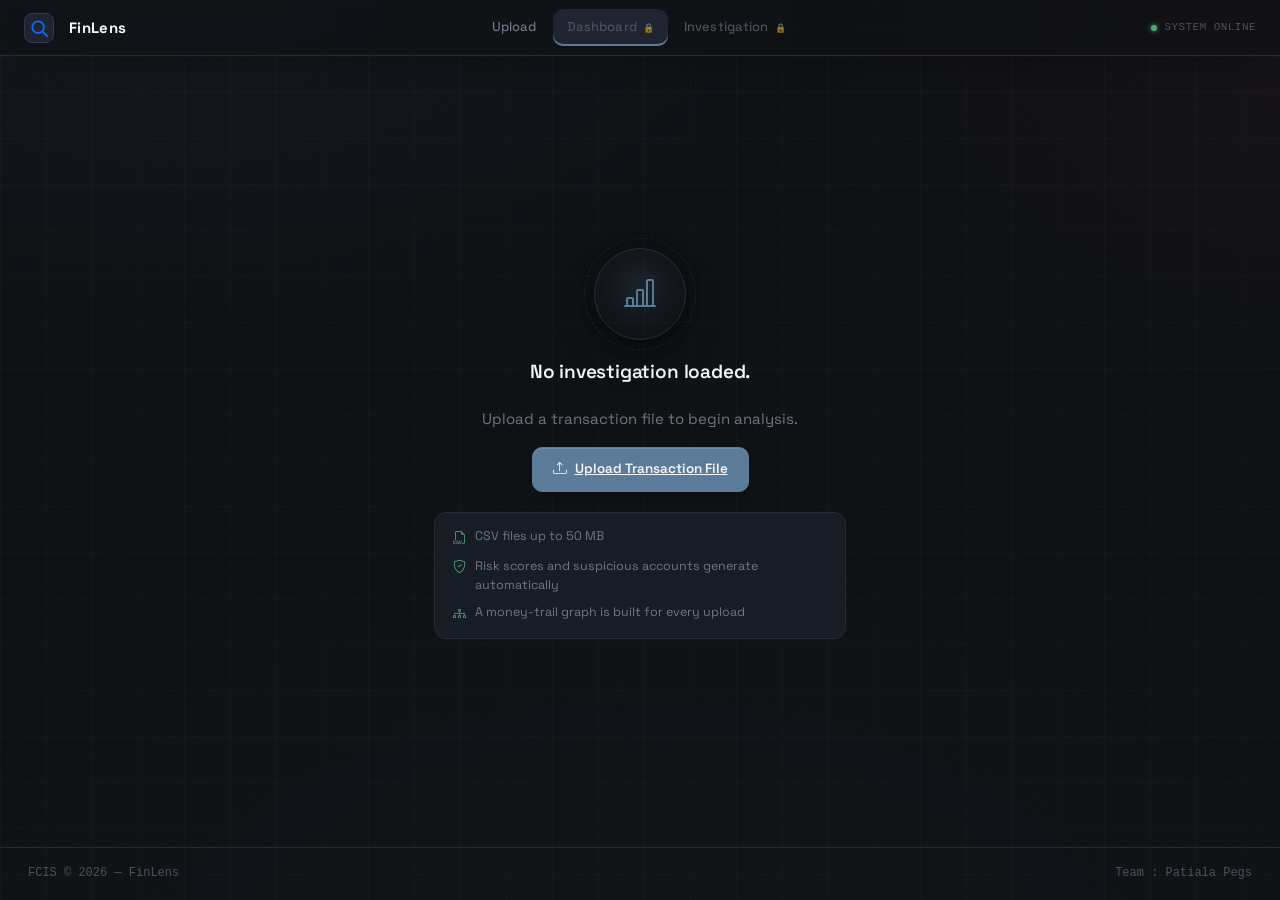
==== commit fb7448ca: "Add files via upload" ====
--- a/dashboard.html
+++ b/dashboard.html
@@ -90,8 +90,8 @@
 
     <div class="page-header d-flex justify-content-between align-items-start flex-wrap gap-3">
       <div>
-        <h1 class="page-title">Risk Dashboard</h1>
-        <p class="page-subtitle">Case overview, ranked by threat severity across the active ledger</p>
+        <h1 class="page-title">Investigation Overview</h1>
+        <p class="page-subtitle">Here's what FinLens found — how money moved through this ledger, and which accounts need a closer look.</p>
       </div>
       <div class="d-flex gap-2">
         <a href="index.html" class="btn-fcis-ghost">
@@ -125,6 +125,10 @@
 
     <!-- ===================== STATS GRID ===================== -->
     <section aria-label="Summary statistics">
+      <div class="section-header-group">
+        <div class="section-title">What Happened</div>
+        <p class="section-desc">A snapshot of the uploaded ledger — transaction volume, unique accounts, and how much risk is concentrated in this data.</p>
+      </div>
       <div class="stats-grid">
 
         <article class="stat-card stat-info" aria-label="Total Transactions">
@@ -194,7 +198,10 @@
     <section aria-label="Risk score table">
 
       <div class="table-toolbar">
-        <div class="section-title">Account Risk Scores</div>
+        <div class="section-header-group" style="margin-bottom:0;">
+          <div class="section-title">Why These Accounts Are Suspicious</div>
+          <p class="section-desc">Every account is scored 0–100 from transaction patterns, velocity, and network position. Sort or search to see where the risk is concentrated.</p>
+        </div>
 
         <div class="d-flex gap-3 align-items-center flex-wrap">
           <div class="fcis-search" role="search">
@@ -249,6 +256,24 @@
 
     </section>
 
+    <!-- ===================== WHAT'S NEXT ===================== -->
+    <div class="next-steps">
+      <div class="next-steps-copy">
+        <div class="next-steps-eyebrow">
+          <i class="bi bi-arrow-right-circle" aria-hidden="true"></i>
+          What to investigate next
+        </div>
+        <div class="next-steps-title">Trace how the money actually moved</div>
+        <p class="next-steps-text">Start with the highest-risk accounts above, then open the money-trail graph to see the connections between them, generate an AI case report, and review every flagged transaction.</p>
+      </div>
+      <div class="next-steps-actions">
+        <a href="investigation.html" class="btn-fcis-primary">
+          <i class="bi bi-diagram-3" aria-hidden="true"></i>
+          Open the Investigation Graph
+        </a>
+      </div>
+    </div>
+
   </main>
 
   <!-- ===================== FOOTER ===================== -->
--- a/style.css
+++ b/style.css
@@ -21,32 +21,89 @@
   --text-secondary: #6E7683;
   --text-tertiary:  #4A505C;
 
-  /* Risk gradient — the only colour system that carries meaning */
-  --critical: #E05353;
-  --high:     #D17A4A;
-  --medium:   #DF9F4F;
-  --low:      #52A47F;
-
-  --critical-wash: rgba(224, 83, 83, 0.12);
-  --high-wash:     rgba(209, 122, 74, 0.12);
-  --medium-wash:   rgba(223, 159, 79, 0.12);
-  --low-wash:      rgba(82, 164, 127, 0.12);
-
-  --critical-border: rgba(224, 83, 83, 0.32);
-  --high-border:     rgba(209, 122, 74, 0.32);
-  --medium-border:   rgba(223, 159, 79, 0.32);
-  --low-border:      rgba(82, 164, 127, 0.32);
+  /* ============================================================
+     SEMANTIC COLOR SYSTEM
+     Every color anywhere in the app that carries meaning maps to
+     exactly one of these five — nothing else should introduce an
+     ad-hoc blue/purple/whatever accent outside this set.
+
+       Critical     Red     — critical risk
+       Warning      Amber   — warning-level risk
+       Medium       Orange  — medium risk
+       Safe         Green   — safe / low risk
+       Information  Blue    — informational / navigational, never risk
+     ============================================================ */
+  --color-critical: #E05353; /* Red */
+  --color-warning:  #DF9F4F; /* Amber */
+  --color-medium:   #D17A4A; /* Orange */
+  --color-safe:     #52A47F; /* Green */
+  --color-info:     #5B7C99; /* Blue */
+
+  --color-critical-wash:   rgba(224, 83, 83, 0.12);
+  --color-warning-wash:    rgba(223, 159, 79, 0.12);
+  --color-medium-wash:     rgba(209, 122, 74, 0.12);
+  --color-safe-wash:       rgba(82, 164, 127, 0.12);
+  --color-info-wash:       rgba(91, 124, 153, 0.14);
+
+  --color-critical-border: rgba(224, 83, 83, 0.32);
+  --color-warning-border:  rgba(223, 159, 79, 0.32);
+  --color-medium-border:   rgba(209, 122, 74, 0.32);
+  --color-safe-border:     rgba(82, 164, 127, 0.32);
+  --color-info-border:     rgba(91, 124, 153, 0.32);
+
+  --color-info-hover: #6E91AC;
+
+  /* Legacy names — every existing var(--critical)/var(--high)/etc.
+     usage throughout this file keeps working unchanged. "High" now
+     resolves to Warning/Amber and "Medium" to Medium/Orange, per
+     the semantic legend above; "accent" is Information/Blue. */
+  --critical: var(--color-critical);
+  --high:     var(--color-warning);
+  --medium:   var(--color-medium);
+  --low:      var(--color-safe);
+
+  --critical-wash: var(--color-critical-wash);
+  --high-wash:     var(--color-warning-wash);
+  --medium-wash:   var(--color-medium-wash);
+  --low-wash:      var(--color-safe-wash);
+
+  --critical-border: var(--color-critical-border);
+  --high-border:     var(--color-warning-border);
+  --medium-border:   var(--color-medium-border);
+  --low-border:      var(--color-safe-border);
 
   /* Neutral accent — used for navigation/action, never for risk */
-  --accent:       #5B7C99;
-  --accent-hover: #6E91AC;
-  --accent-wash:  rgba(91, 124, 153, 0.14);
-  --accent-border:rgba(91, 124, 153, 0.32);
+  --accent:       var(--color-info);
+  --accent-hover: var(--color-info-hover);
+  --accent-wash:  var(--color-info-wash);
+  --accent-border:var(--color-info-border);
 
   /* Type */
   --font-display: 'Space Grotesk', -apple-system, BlinkMacSystemFont, sans-serif;
   --font-body:    'Space Grotesk', -apple-system, BlinkMacSystemFont, sans-serif;
-  --font-mono:    'Space Grotesk', 'Courier New', monospace;
+  --font-mono:    'JetBrains Mono', 'Courier New', monospace;
+
+  /* ============================================================
+     TYPE SCALE
+     Five tiers, used consistently everywhere instead of one-off
+     font-sizes. Fluid (clamp) where a size appears at very
+     different viewport widths; fixed where it doesn't.
+       Hero Titles    ~48px  — page hero headlines (upload page)
+       Major KPIs     ~32px  — the big numbers on stat cards
+       Section Titles ~18px  — page-level headings (h1 per page)
+       Body           ~15px  — default running text
+       Metadata       ~12px  — timestamps, captions, fine print
+     ============================================================ */
+  --fs-hero:    clamp(30px, 5vw + 14px, 48px);
+  --fs-kpi:     clamp(24px, 2.4vw + 16px, 32px);
+  --fs-section: clamp(17px, 1vw + 14px, 18px);
+  --fs-body:    15px;
+  --fs-meta:    12px;
+
+  --lh-hero:    1.12;
+  --lh-section: 1.3;
+  --lh-body:    1.7;
+  --lh-meta:    1.5;
 
   /* Radii */
   --radius-sm: 8px;
@@ -88,8 +145,8 @@
 body {
   font-family: var(--font-body);
   color: var(--text-primary);
-  font-size: 14px;
-  line-height: 1.6;
+  font-size: var(--fs-body);
+  line-height: var(--lh-body);
   min-height: 100vh;
   -webkit-font-smoothing: antialiased;
   font-feature-settings: "tnum" 1;
@@ -391,11 +448,12 @@
 
 .stat-value {
   font-family: var(--font-mono);
-  font-size: 28px;
+  font-size: var(--fs-kpi);
   font-weight: 600;
   line-height: 1;
   margin-bottom: 6px;
   letter-spacing: -0.01em;
+  font-variant-numeric: tabular-nums;
 }
 .stat-label {
   font-size: 11px;
@@ -675,18 +733,18 @@
 
 .upload-title {
   font-family: var(--font-display);
-  font-size: clamp(24px, 6vw, 34px);
+  font-size: var(--fs-hero);
   font-weight: 600;
-  line-height: 1.2;
-  margin-bottom: 14px;
+  line-height: var(--lh-hero);
+  margin-bottom: 16px;
   letter-spacing: -0.02em;
 }
 .upload-title span { color: var(--critical); }
 
-.upload-subtitle { font-size: clamp(13px, 3.2vw, 14px); color: var(--text-secondary); line-height: 1.7; margin-bottom: clamp(22px, 6vw, 32px); }
+.upload-subtitle { font-size: clamp(14px, 3.2vw, var(--fs-body)); color: var(--text-secondary); line-height: var(--lh-body); margin-bottom: clamp(22px, 6vw, 32px); }
 
 .drop-zone {
-  background: #d4e0eb;
+  background: var(--bg-panel);
   border: 1px dashed var(--border-strong);
   border-radius: var(--radius-xl);
   padding: clamp(28px, 8vw, 44px) clamp(18px, 6vw, 32px);
@@ -696,16 +754,16 @@
   transition: border-color var(--motion), background var(--motion), box-shadow var(--motion);
   position: relative;
 }
-.drop-zone:hover, .drop-zone.drag-over { border-color: var(--accent); background: #a9a8da; }
+.drop-zone:hover, .drop-zone.drag-over { border-color: var(--color-info); background: var(--color-info-wash); }
 .drop-zone.drag-over { border-style: solid; }
-.drop-zone.has-file  { border-color: var(--low); border-style: solid; background: var(--low-wash); }
-.drop-zone.error-state { border-color: var(--critical); border-style: solid; background: var(--critical-wash); }
+.drop-zone.has-file  { border-color: var(--color-safe); border-style: solid; background: var(--color-safe-wash); }
+.drop-zone.error-state { border-color: var(--color-critical); border-style: solid; background: var(--color-critical-wash); }
 
 .drop-icon { font-size: 36px; margin-bottom: 16px; display: block; opacity: 0.8; transition: transform var(--motion); }
 .drop-zone:hover .drop-icon { transform: translateY(-2px); }
-.drop-title { font-size: 15px; font-weight: 600; margin-bottom: 6px; color: #11141A; }
-.drop-hint { font-size: 12px; color: #11141A; font-family: var(--font-mono); }
-.drop-browse { color: var(--accent); font-weight: 600; cursor: pointer; text-decoration: underline; text-underline-offset: 2px; }
+.drop-title { font-size: 15px; font-weight: 600; margin-bottom: 6px; color: var(--text-primary); }
+.drop-hint { font-size: 12px; color: var(--text-secondary); font-family: var(--font-mono); }
+.drop-browse { color: var(--color-info); font-weight: 600; cursor: pointer; text-decoration: underline; text-underline-offset: 2px; }
 
 .file-selected-info {
   display: none;
@@ -866,7 +924,7 @@
   content: '✓';
   font-size: 10px;
   font-weight: 700;
-  color: #0F1115;
+  color: var(--bg-primary);
   line-height: 1;
 }
 .processing-stage.stage-done .stage-label { color: var(--text-secondary); }
@@ -888,7 +946,7 @@
   content: '!';
   font-size: 10px;
   font-weight: 800;
-  color: #0F1115;
+  color: var(--bg-primary);
   line-height: 1;
 }
 .processing-stage.stage-error .stage-label { color: var(--critical); font-weight: 600; }
@@ -961,7 +1019,7 @@
   border-radius: var(--radius-sm);
 }
 .schema-cols code.schema-optional { color: var(--text-secondary); border-style: dashed; }
-.schema-note { font-size: 12px; color: var(--text-tertiary); line-height: 1.6; }
+.schema-note { font-size: var(--fs-meta); color: var(--text-tertiary); line-height: var(--lh-meta); }
 
 .feature-pills { display: flex; flex-wrap: wrap; gap: 8px; margin-top: clamp(20px, 6vw, 32px); }
 
@@ -980,7 +1038,7 @@
   display: inline-flex; align-items: center; gap: 9px;
   transition: border-color var(--motion-fast), color var(--motion-fast);
 }
-.feature-pill:hover { border-color: var(--border-strong); color: #0F1115; background: #6E91AC; }
+.feature-pill:hover { border-color: var(--border-strong); color: var(--bg-primary); background: var(--color-info-hover); }
 .feature-pill span { font-size: 10px; }
 
 /* ============================================================
@@ -999,7 +1057,7 @@
   margin: 0 auto;
 }
 .page-empty-state h2 { font-size: 19px; }
-.page-empty-state .empty-lede { font-size: 13.5px; color: var(--text-secondary); line-height: 1.7; margin-bottom: 2px; }
+.page-empty-state .empty-lede { font-size: var(--fs-body); color: var(--text-secondary); line-height: var(--lh-body); margin-bottom: 2px; }
 
 /* Illustration placeholder: a soft glowing badge around a single glyph,
    in keeping with the app's restrained-glow / thin-border language
@@ -1070,8 +1128,8 @@
    ============================================================ */
 .dashboard-layout { padding: clamp(16px, 5vw, 26px) clamp(14px, 5vw, 28px); max-width: 1400px; margin: 0 auto; background: linear-gradient(180deg, rgba(255, 255, 255, 0.012), rgba(0, 0, 0, 0.14)); }
 .page-header { margin-bottom: clamp(18px, 5vw, 26px); }
-.page-title { font-family: var(--font-display); font-size: clamp(18px, 4.5vw, 20px); font-weight: 600; letter-spacing: -0.01em; }
-.page-subtitle { font-size: 13px; color: var(--text-secondary); margin-top: 3px; }
+.page-title { font-family: var(--font-display); font-size: var(--fs-section); line-height: var(--lh-section); font-weight: 600; letter-spacing: -0.01em; }
+.page-subtitle { font-size: var(--fs-meta); color: var(--text-secondary); line-height: var(--lh-meta); margin-top: 4px; }
 
 @media (max-width: 560px) {
   .page-header { flex-direction: column; align-items: stretch !important; gap: 10px; }
@@ -1084,6 +1142,71 @@
   text-transform: uppercase; letter-spacing: 0.06em;
 }
 .section-title::before { content: ''; width: 3px; height: 14px; background: var(--accent); border-radius: 2px; display: inline-block; }
+
+/* ============================================================
+   NARRATIVE SECTION HEADERS
+   A section-title (eyebrow) paired with one line of plain-English
+   framing underneath it — used to walk the reader through what
+   happened, why it matters, and what to do next.
+   ============================================================ */
+.section-header-group { margin-bottom: 16px; }
+.section-header-group .section-title { margin-bottom: 5px; }
+.section-desc {
+  font-size: var(--fs-meta);
+  line-height: var(--lh-meta);
+  color: var(--text-secondary);
+  max-width: 640px;
+}
+
+/* Graph panel framing — sits between the header and the canvas,
+   doesn't touch #network-graph or how it renders. */
+.graph-subtitle {
+  padding: 8px 18px 0;
+  font-size: var(--fs-meta);
+  color: var(--text-secondary);
+  flex-shrink: 0;
+}
+.graph-subtitle strong { color: var(--text-primary); font-weight: 600; }
+
+/* Closing "what's next" call-to-action — appears at the bottom of
+   both Dashboard and Investigation to keep the reader moving
+   through the investigation instead of dead-ending on a table. */
+.next-steps {
+  margin-top: 28px;
+  padding: 20px 24px;
+  border-radius: var(--radius-lg);
+  border: 1px solid var(--border-subtle);
+  background: linear-gradient(135deg, var(--bg-panel), var(--bg-panel-raised));
+  box-shadow: var(--shadow-float);
+  display: flex;
+  align-items: center;
+  justify-content: space-between;
+  gap: 20px;
+  flex-wrap: wrap;
+}
+.next-steps-copy { max-width: 560px; }
+.next-steps-eyebrow {
+  display: flex;
+  align-items: center;
+  gap: 7px;
+  font-family: var(--font-mono);
+  font-size: 10px;
+  font-weight: 700;
+  text-transform: uppercase;
+  letter-spacing: 0.12em;
+  color: var(--accent);
+  margin-bottom: 6px;
+}
+.next-steps-title { font-size: var(--fs-section); font-weight: 600; margin-bottom: 4px; }
+.next-steps-text { font-size: var(--fs-meta); color: var(--text-secondary); line-height: var(--lh-meta); }
+.next-steps-actions { flex-shrink: 0; display: flex; gap: 10px; flex-wrap: wrap; }
+
+@media (max-width: 640px) {
+  .next-steps { flex-direction: column; align-items: stretch; text-align: left; padding: 18px; }
+  .next-steps-actions { justify-content: stretch; }
+  .next-steps-actions .btn-fcis-primary,
+  .next-steps-actions .btn-fcis-ghost { flex: 1; justify-content: center; }
+}
 
 .stats-grid { display: grid; grid-template-columns: repeat(4, 1fr); gap: 14px; margin-bottom: 24px; }
 @media (max-width: 1024px) { .stats-grid { grid-template-columns: repeat(2, 1fr); } }
@@ -1181,10 +1304,9 @@
 @media (max-width: 540px) {
   .stat-card { padding: 16px 18px; }
   .stat-icon { width: 32px; height: 32px; margin-bottom: 12px; font-size: 14px; }
-  .stat-value { font-size: 24px; }
-}
-
-.table-toolbar { display: flex; align-items: center; justify-content: space-between; flex-wrap: wrap; gap: 12px; margin-bottom: 16px; }
+}
+
+.table-toolbar { display: flex; align-items: flex-start; justify-content: space-between; flex-wrap: wrap; gap: 12px; margin-bottom: 16px; }
 
 @media (max-width: 560px) {
   .table-toolbar { flex-direction: column; align-items: stretch; }
@@ -1212,7 +1334,7 @@
 
 .empty-state { text-align: center; padding: 56px 24px; color: var(--text-tertiary); }
 .empty-state-icon { font-size: 32px; margin-bottom: 12px; opacity: 0.4; }
-.empty-state-text { font-size: 13px; }
+.empty-state-text { font-size: var(--fs-meta); line-height: var(--lh-meta); }
 
 .skeleton {
   background: linear-gradient(90deg, var(--bg-panel-raised) 25%, var(--bg-inset) 50%, var(--bg-panel-raised) 75%);
@@ -1294,8 +1416,9 @@
 
 .mc-filename {
   font-family: var(--font-mono);
-  font-size: clamp(15px, 2.3vw, 19px);
+  font-size: clamp(15px, 2.3vw, var(--fs-section));
   font-weight: 600;
+  line-height: var(--lh-section);
   color: var(--text-primary);
   letter-spacing: -0.01em;
   white-space: nowrap;
@@ -1305,9 +1428,9 @@
 }
 
 .mc-subline {
-  font-size: 12px;
+  font-size: var(--fs-meta);
   color: var(--text-secondary);
-  line-height: 1.5;
+  line-height: var(--lh-meta);
 }
 
 .mc-selected-entity {
@@ -1352,7 +1475,7 @@
 .mc-risk-tier.tier-high     { color: var(--high); }
 .mc-risk-tier.tier-medium   { color: var(--medium); }
 .mc-risk-tier.tier-low      { color: var(--low); }
-.mc-risk-pct { font-size: 12px; font-weight: 500; color: var(--text-secondary); }
+.mc-risk-pct { font-family: var(--font-mono); font-size: var(--fs-meta); font-weight: 500; color: var(--text-secondary); }
 
 .mc-status-value.status-complete { color: var(--low); }
 .mc-status-value.status-pending  { color: var(--text-tertiary); }
@@ -1498,9 +1621,9 @@
   transition: transform var(--motion), opacity var(--motion);
 }
 .account-panel { top: 16px; right: 16px; width: 340px; height: calc(34% - 20px); display: flex; flex-direction: column; }
-.report-panel { top: 34%; right: 16px; width: 340px; height: calc(33% - 14px); display: flex; flex-direction: column; background: #1F2430; }
-.activity-panel { top: 67%; right: 16px; width: 340px; height: calc(33% - 22px); display: flex; flex-direction: column; background: #1F2430; }
-.tx-panel { left: 16px; right: 372px; bottom: 16px; max-height: 300px; display: flex; flex-direction: column; background: #1F2430; }
+.report-panel { top: 34%; right: 16px; width: 340px; height: calc(33% - 14px); display: flex; flex-direction: column; background: var(--bg-panel-raised); }
+.activity-panel { top: 67%; right: 16px; width: 340px; height: calc(33% - 22px); display: flex; flex-direction: column; background: var(--bg-panel-raised); }
+.tx-panel { left: 16px; right: 372px; bottom: 16px; max-height: 300px; display: flex; flex-direction: column; background: var(--bg-panel-raised); }
 
 @media (max-width: 1280px) {
   .account-panel, .report-panel, .activity-panel { width: 300px; }
@@ -1543,7 +1666,7 @@
   padding: 2px 6px; border-radius: var(--radius-sm); letter-spacing: 0.08em;
 }
 .report-panel-body { padding: 16px 18px; overflow-y: auto; flex: 1; }
-.report-text { font-size: 13px; color: var(--text-secondary); line-height: 1.75; margin-top: 12px; }
+.report-text { font-size: var(--fs-body); color: var(--text-secondary); line-height: var(--lh-body); margin-top: 12px; }
 .report-text strong { color: var(--text-primary); }
 .report-placeholder { font-size: 12px; color: var(--text-tertiary); margin-top: 12px; display: flex; align-items: flex-start; gap: 8px; }
 
@@ -1681,7 +1804,7 @@
 .timeline-dot-low      { background: var(--low); }
 .timeline-body { flex: 1; }
 .timeline-head { display: flex; align-items: center; gap: 8px; margin-bottom: 3px; flex-wrap: wrap; }
-.timeline-date { font-size: 11px; color: var(--text-secondary); }
+.timeline-date { font-size: var(--fs-meta); line-height: var(--lh-meta); color: var(--text-secondary); }
 .timeline-desc { font-size: 12.5px; color: var(--text-primary); font-family: var(--font-mono); }
 
 /* ============================================================
@@ -1698,7 +1821,7 @@
 
 .suspicious-toolbar {
   display: flex;
-  align-items: center;
+  align-items: flex-start;
   justify-content: space-between;
   gap: 12px;
   margin-bottom: 12px;
@@ -1762,7 +1885,7 @@
    FOOTER
    ============================================================ */
 .fcis-footer { border-top: 1px solid var(--border-subtle); padding: 16px 28px; display: flex; align-items: center; justify-content: space-between; flex-wrap: wrap; gap: 8px; }
-.fcis-footer-text { font-size: 11px; color: var(--text-tertiary); font-family: var(--font-mono); }
+.fcis-footer-text { font-size: var(--fs-meta); line-height: var(--lh-meta); color: var(--text-tertiary); font-family: var(--font-mono); }
 
 /* ============================================================
    UTILITY
